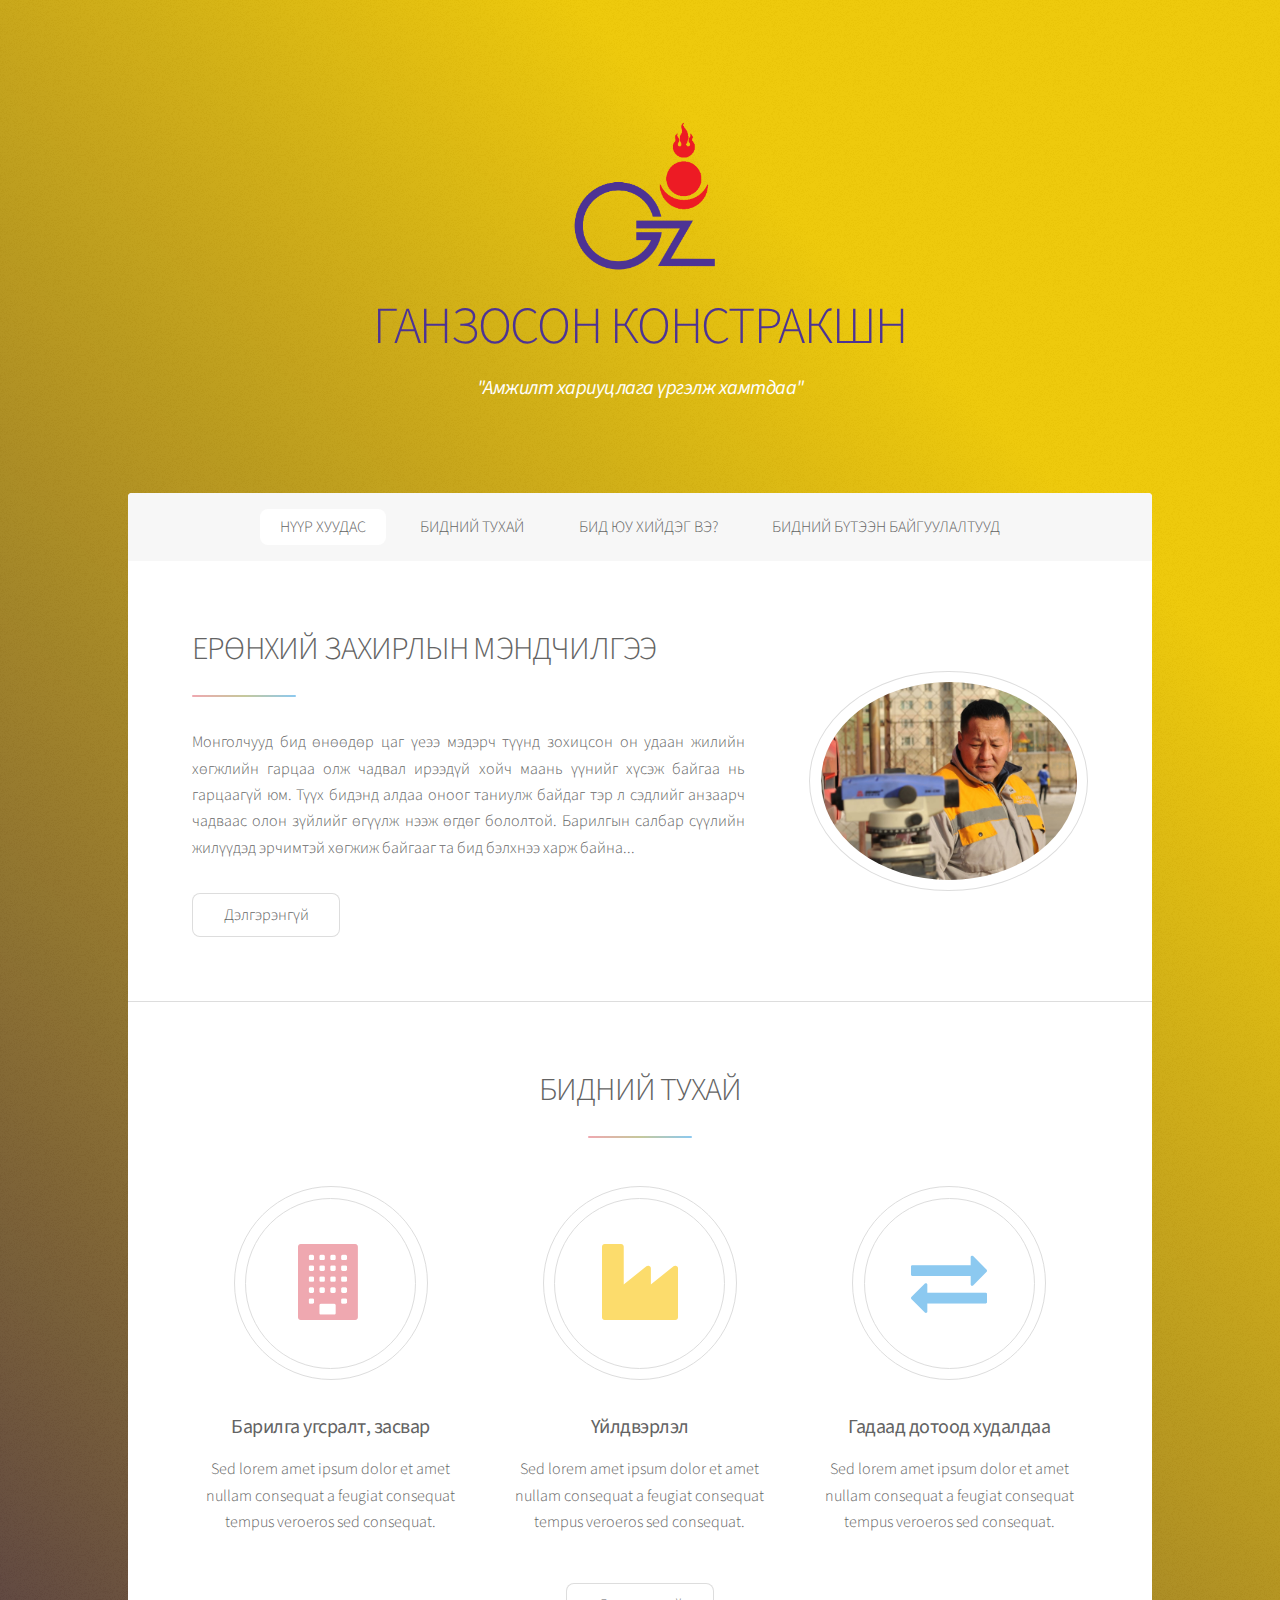
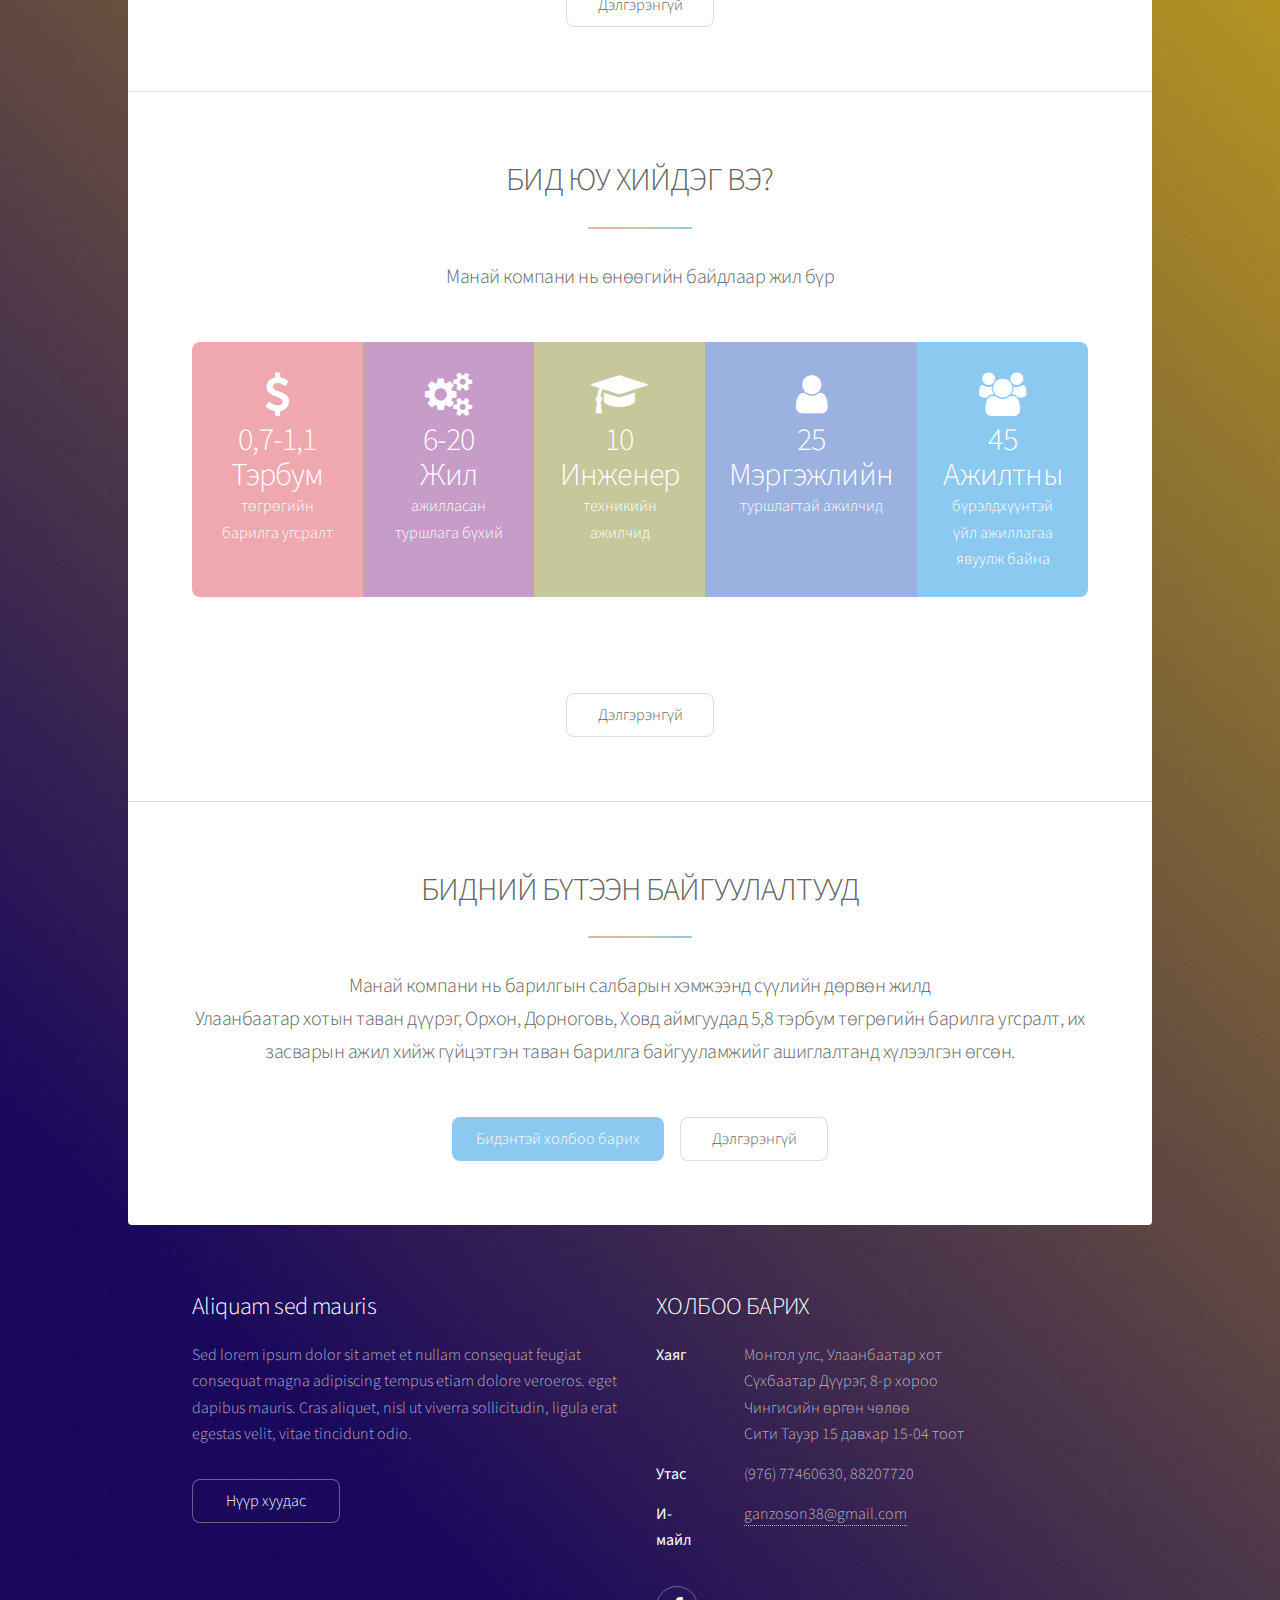
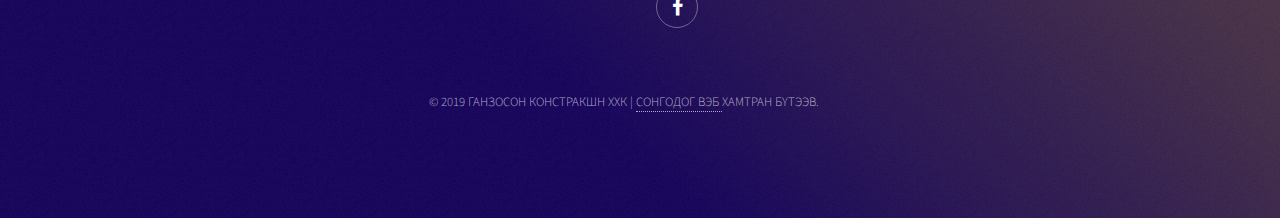
==== index.html @ a0fcca1e "Footer fb link" ====
<!DOCTYPE HTML>
<!--
	Stellar by HTML5 UP
	html5up.net | @ajlkn
	Free for personal and commercial use under the CCA 3.0 license (html5up.net/license)
-->
<html>
	<head>
		<title>ГАНЗОСОН КОНСТРАКШН ХХК</title>
		<meta charset="utf-8" />
		<meta name="viewport" content="width=device-width, initial-scale=1, user-scalable=no" />
		<link rel="stylesheet" href="assets/css/main.css" />
		<noscript><link rel="stylesheet" href="assets/css/noscript.css" /></noscript>
	</head>
	<body class="is-preload">

		<!-- Wrapper -->
			<div id="wrapper">

				<!-- Header -->
					<header id="header" class="alt">
						<span class="logo"><img src="images/GANZOLOGO_b.png" alt="" /></span>
						<h1 class="mainheader">ГАНЗОСОН КОНСТРАКШН</h1>
						<p><strong><em>"Амжилт хариуцлага үргэлж хамтдаа"</em></strong></p>
					</header>

				<!-- Nav -->
					<nav id="nav">
						<ul>
							<li><a href="#intro" class="active">НҮҮР ХУУДАС</a></li>
							<li><a href="#first">БИДНИЙ ТУХАЙ</a></li>
							<li><a href="#second">БИД ЮУ ХИЙДЭГ ВЭ?</a></li>
							<li><a href="#cta">БИДНИЙ БҮТЭЭН БАЙГУУЛАЛТУУД</a></li>
						</ul>
					</nav>

				<!-- Main -->
					<div id="main">

						<!-- Introduction -->
							<section id="intro" class="main">
								<div class="spotlight">
									<div class="content">
										<header class="major">
											<h2>ЕРӨНХИЙ ЗАХИРЛЫН МЭНДЧИЛГЭЭ</h2>
										</header>
										<p style="text-align: justify;">Монголчууд бид өнөөдөр цаг үеээ мэдэрч түүнд зохицсон он удаан жилийн хөгжлийн гарцаа олж чадвал ирээдүй хойч маань үүнийг хүсэж байгаа нь гарцаагүй юм. Түүх бидэнд алдаа оноог таниулж байдаг  тэр л сэдлийг анзаарч чадваас олон зүйлийг өгүүлж нээж өгдөг бололтой. Барилгын салбар сүүлийн жилүүдэд эрчимтэй хөгжиж байгааг та бид бэлхнээ харж байна...</p>
										<ul class="actions">
											<li><a href="захирлын-мэндчилгээ.html" class="button">Дэлгэрэнгүй</a></li>
										</ul>
									</div>
									<span class="image"><img src="images/yz.jpg" alt="" /></span>
								</div>
							</section>

						<!-- First Section -->
							<section id="first" class="main special">
								<header class="major">
									<h2>БИДНИЙ ТУХАЙ</h2>
								</header>
								<ul class="features">
									<li>
										<span class="icon major style1 fa-building"></span>
										<h3><strong>Барилга угсралт, засвар</strong></h3>
										<p>Sed lorem amet ipsum dolor et amet nullam consequat a feugiat consequat tempus veroeros sed consequat.</p>
									</li>
									<li>
										<span class="icon major style3 fa-industry"></span>
										<h3><strong>Үйлдвэрлэл</strong></h3>
										<p>Sed lorem amet ipsum dolor et amet nullam consequat a feugiat consequat tempus veroeros sed consequat.</p>
									</li>
									<li>
										<span class="icon major style5 fa-exchange"></span>
										<h3><strong>Гадаад дотоод худалдаа</strong></h3>
										<p>Sed lorem amet ipsum dolor et amet nullam consequat a feugiat consequat tempus veroeros sed consequat.</p>
									</li>
								</ul>
								<footer class="major">
									<ul class="actions special">
										<li><a href="generic.html" class="button">Дэлгэрэнгүй</a></li>
									</ul>
								</footer>
							</section>

						<!-- Second Section -->
							<section id="second" class="main special">
								<header class="major">
									<h2>БИД ЮУ ХИЙДЭГ ВЭ?</h2>
									<p>Манай компани нь өнөөгийн байдлаар жил бүр<br /></p>
								</header>
								<ul class="statistics">
								  <li class="style1"> <span class="icon fa-dollar"></span> <strong>0,7-1,1</strong><strong>Тэрбум</strong> төгрөгийн барилга угсралт</li>
								  <li class="style2"> <span class="icon fa-cogs"></span> <strong>6-20</strong><strong>Жил</strong> ажилласан туршлага бүхий</li>
								  <li class="style3"> <span class="icon fa-graduation-cap"></span> <strong>10</strong><strong>Инженер</strong> техникийн ажилчид</li>
								  <li class="style4"> <span class="icon fa-user"></span> <strong>25</strong><strong>Мэргэжлийн</strong> туршлагтай ажилчид</li>
								  <li class="style5"> <span class="icon fa-users"></span> <strong>45</strong><strong>Ажилтны</strong>бүрэлдхүүнтэй үйл ажиллагаа явуулж байна</li>
								</ul>
								<p class="content"></p>
								<footer class="major">
									<ul class="actions special">
										<li><a href="бид-юу-хийдэг-вэ.html" class="button">Дэлгэрэнгүй</a></li>
									</ul>
								</footer>
							</section>

						<!-- Get Started -->
							<section id="cta" class="main special">
								<header class="major">
									<h2>БИДНИЙ БҮТЭЭН БАЙГУУЛАЛТУУД</h2>
									<p>Манай компани нь барилгын  салбарын хэмжээнд сүүлийн дөрвөн жилд<br> Улаанбаатар хотын таван дүүрэг, Орхон, Дорноговь, Ховд аймгуудад 5,8 тэрбум төгрөгийн барилга угсралт, их засварын ажил хийж гүйцэтгэн таван барилга байгууламжийг ашиглалтанд хүлээлгэн өгсөн.</p>
								</header>
								<footer class="major">
									<ul class="actions special">
										<li><a href="#footer" class="button primary">Бидэнтэй холбоо барих</a></li>
										<li><a href="generic.html" class="button">Дэлгэрэнгүй</a></li>
									</ul>
								</footer>
							</section>

					</div>

				<!-- Footer -->
					<footer id="footer">
						<section>
							<h2>Aliquam sed mauris</h2>
							<p>Sed lorem ipsum dolor sit amet et nullam consequat feugiat consequat magna adipiscing tempus etiam dolore veroeros. eget dapibus mauris. Cras aliquet, nisl ut viverra sollicitudin, ligula erat egestas velit, vitae tincidunt odio.</p>
							<ul class="actions">
								<li><a href="index.html" class="button">Нүүр хуудас</a></li>
							</ul>
						</section>
						<section>
							<h2>ХОЛБОО БАРИХ</h2>
							<dl class="alt">
								<dt>Хаяг</dt>
								<dd>Монгол улс, Улаанбаатар хот<br>Сүхбаатар  Дүүрэг, 8-р хороо<br>Чингисийн өргөн чөлөө<br>Сити Тауэр 15 давхар 15-04 тоот</dd>
								<dt>Утас</dt>
								<dd>(976) 77460630, 88207720 </dd>
								<dt>И-майл</dt>
								<dd><a href="#">ganzoson38@gmail.com</a></dd>
							</dl>
							<ul class="icons">
								<li><a href="https://www.facebook.com/%D0%93%D0%B0%D0%BD%D0%B7%D0%BE%D1%81%D0%BE%D0%BD-%D0%9A%D0%BE%D0%BD%D1%81%D1%82%D1%80%D0%B0%D0%BA%D1%88%D0%BD-%D0%A5%D0%A5%D0%9A-534898280377291/" class="icon fa-facebook alt"><span class="label">Facebook</span></a></li>
							</ul>
						</section>
						<p class="copyright">&copy; 2019 ГАНЗОСОН КОНСТРАКШН ХХК | <a href="http://www.songdog.com">СОНГОДОГ ВЭБ </a> ХАМТРАН БҮТЭЭВ.</p>
					</footer>

			</div>

		<!-- Scripts -->
			<script src="assets/js/jquery.min.js"></script>
			<script src="assets/js/jquery.scrollex.min.js"></script>
			<script src="assets/js/jquery.scrolly.min.js"></script>
			<script src="assets/js/browser.min.js"></script>
			<script src="assets/js/breakpoints.min.js"></script>
			<script src="assets/js/util.js"></script>
			<script src="assets/js/main.js"></script>

	</body>
</html>
---- assets/css/main.css ----
@import url(font-awesome.min.css);
@import "https://fonts.googleapis.com/css?family=Source+Sans+Pro:300,400";

/*
	Stellar by HTML5 UP
	html5up.net | @ajlkn
	Free for personal and commercial use under the CCA 3.0 license (html5up.net/license)
*/

html, body, div, span, applet, object,
iframe, h1, h2, h3, h4, h5, h6, p, blockquote,
pre, a, abbr, acronym, address, big, cite,
code, del, dfn, em, img, ins, kbd, q, s, samp,
small, strike, strong, sub, sup, tt, var, b,
u, i, center, dl, dt, dd, ol, ul, li, fieldset,
form, label, legend, table, caption, tbody,
tfoot, thead, tr, th, td, article, aside,
canvas, details, embed, figure, figcaption,
footer, header, hgroup, menu, nav, output, ruby,
section, summary, time, mark, audio, video {
	margin: 0;
	padding: 0;
	border: 0;
	font-size: 100%;
	font: inherit;
	vertical-align: baseline;}

article, aside, details, figcaption, figure,
footer, header, hgroup, menu, nav, section {
	display: block;}

body {
	line-height: 1;
}

ol, ul {
	list-style: none;
}

blockquote, q {
	quotes: none;
}

	blockquote:before, blockquote:after, q:before, q:after {
		content: '';
		content: none;
	}

table {
	border-collapse: collapse;
	border-spacing: 0;
}

body {
	-webkit-text-size-adjust: none;
}

mark {
	background-color: transparent;
	color: inherit;
}

input::-moz-focus-inner {
	border: 0;
	padding: 0;
}

input, select, textarea {
	-moz-appearance: none;
	-webkit-appearance: none;
	-ms-appearance: none;
	appearance: none;
}

/* Basic */

	@-ms-viewport {
		width: device-width;
	}

	body {
		-ms-overflow-style: scrollbar;
	}

	@media screen and (max-width: 480px) {

		html, body {
			min-width: 320px;
		}

	}

	html {
		box-sizing: border-box;
	}

	*, *:before, *:after {
		box-sizing: inherit;
	}

	body {
		background-color: #935d8c;
		background-image: url("images/overlay.png"), -moz-linear-gradient(45deg, #150259 15%, #F2CB05 85%);
		background-image: url("images/overlay.png"), -webkit-linear-gradient(45deg, #150259 15%, #F2CB05 85%);
		background-image: url("images/overlay.png"), -ms-linear-gradient(45deg, #150259 15%, #F2CB05 85%);
		background-image: url("images/overlay.png"), linear-gradient(45deg, #150259 15%, #F2CB05 85%);
	}

		body.is-preload *, body.is-preload *:before, body.is-preload *:after {
			-moz-animation: none !important;
			-webkit-animation: none !important;
			-ms-animation: none !important;
			animation: none !important;
			-moz-transition: none !important;
			-webkit-transition: none !important;
			-ms-transition: none !important;
			transition: none !important;
		}

/* Type */

	body {
		background-color: #935d8c;
		color: rgba(255, 255, 255, 0.65);
	}

	body, input, select, textarea {
		font-family: "Source Sans Pro", Helvetica, sans-serif;
		font-size: 17pt;
		font-weight: 300;
		line-height: 1.65;
	}

		@media screen and (max-width: 1680px) {

			body, input, select, textarea {
				font-size: 14pt;
			}

		}

		@media screen and (max-width: 1280px) {

			body, input, select, textarea {
				font-size: 12pt;
			}

		}

		@media screen and (max-width: 360px) {

			body, input, select, textarea {
				font-size: 11pt;
			}

		}

	a {
		-moz-transition: color 0.2s ease, border-bottom 0.2s ease;
		-webkit-transition: color 0.2s ease, border-bottom 0.2s ease;
		-ms-transition: color 0.2s ease, border-bottom 0.2s ease;
		transition: color 0.2s ease, border-bottom 0.2s ease;
		text-decoration: none;
		border-bottom: dotted 1px;
		color: inherit;
	}

		a:hover {
			border-bottom-color: transparent;
		}

	strong, b {
		font-weight: 400;
	}

	em, i {
		font-style: italic;
	}

	p {
		margin: 0 0 2em 0;
	}

		p.content {
			-moz-columns: 20em 2;
			-webkit-columns: 20em 2;
			-ms-columns: 20em 2;
			columns: 20em 2;
			-moz-column-gap: 2em;
			-webkit-column-gap: 2em;
			-ms-column-gap: 2em;
			column-gap: 2em;
			text-align: justify;
		}

	h1, h2, h3, h4, h5, h6 {
		font-weight: 300;
		line-height: 1.5;
		margin: 0 0 0.7em 0;
		letter-spacing: -0.025em;
	}

		h1 a, h2 a, h3 a, h4 a, h5 a, h6 a {
			color: inherit;
			text-decoration: none;
		}

	h1 {
		font-size: 2.5em;
		line-height: 1.2;
	}

	h2 {
		font-size: 1.5em;
	}

	h3 {
		font-size: 1.25em;
	}

	h4 {
		font-size: 1.1em;
	}

	h5 {
		font-size: 0.9em;
	}

	h6 {
		font-size: 0.7em;
	}

	@media screen and (max-width: 736px) {

		h1 {
			font-size: 2em;
		}

	}

	sub {
		font-size: 0.8em;
		position: relative;
		top: 0.5em;
	}

	sup {
		font-size: 0.8em;
		position: relative;
		top: -0.5em;
	}

	blockquote {
		border-left: solid 4px;
		font-style: italic;
		margin: 0 0 2em 0;
		padding: 0.5em 0 0.5em 2em;
	}

	code {
		border-radius: 8px;
		border: solid 1px;
		font-family: "Courier New", monospace;
		font-size: 0.9em;
		margin: 0 0.25em;
		padding: 0.25em 0.65em;
	}

	pre {
		-webkit-overflow-scrolling: touch;
		font-family: "Courier New", monospace;
		font-size: 0.9em;
		margin: 0 0 2em 0;
	}

		pre code {
			display: block;
			line-height: 1.75;
			padding: 1em 1.5em;
			overflow-x: auto;
		}

	hr {
		border: 0;
		border-bottom: solid 1px;
		margin: 2em 0;
	}

		hr.major {
			margin: 3em 0;
		}

	.align-left {
		text-align: left;
	}

	.align-center {
		text-align: center;
	}

	.align-right {
		text-align: right;
	}

	input, select, textarea {
		color: #ffffff;
	}

	a:hover {
		color: #ffffff;
	}

	strong, b {
		color: #ffffff;
	}

	h1, h2, h3, h4, h5, h6 {
		color: #ffffff;
	}

	blockquote {
		border-left-color: rgba(255, 255, 255, 0.35);
	}

	code {
		background: rgba(255, 255, 255, 0.075);
		border-color: rgba(255, 255, 255, 0.35);
	}

	hr {
		border-bottom-color: rgba(255, 255, 255, 0.35);
	}

/* Row */

	.row {
		display: flex;
		flex-wrap: wrap;
		box-sizing: border-box;
		align-items: stretch;
	}

		.row > * {
			box-sizing: border-box;
		}

		.row.gtr-uniform > * > :last-child {
			margin-bottom: 0;
		}

		.row.aln-left {
			justify-content: flex-start;
		}

		.row.aln-center {
			justify-content: center;
		}

		.row.aln-right {
			justify-content: flex-end;
		}

		.row.aln-top {
			align-items: flex-start;
		}

		.row.aln-middle {
			align-items: center;
		}

		.row.aln-bottom {
			align-items: flex-end;
		}

		.row > .imp {
			order: -1;
		}

		.row > .col-1 {
			width: 8.3333333333%;
		}

		.row > .off-1 {
			margin-left: 8.3333333333%;
		}

		.row > .col-2 {
			width: 16.6666666667%;
		}

		.row > .off-2 {
			margin-left: 16.6666666667%;
		}

		.row > .col-3 {
			width: 25%;
		}

		.row > .off-3 {
			margin-left: 25%;
		}

		.row > .col-4 {
			width: 33.3333333333%;
		}

		.row > .off-4 {
			margin-left: 33.3333333333%;
		}

		.row > .col-5 {
			width: 41.6666666667%;
		}

		.row > .off-5 {
			margin-left: 41.6666666667%;
		}

		.row > .col-6 {
			width: 50%;
		}

		.row > .off-6 {
			margin-left: 50%;
		}

		.row > .col-7 {
			width: 58.3333333333%;
		}

		.row > .off-7 {
			margin-left: 58.3333333333%;
		}

		.row > .col-8 {
			width: 66.6666666667%;
		}

		.row > .off-8 {
			margin-left: 66.6666666667%;
		}

		.row > .col-9 {
			width: 75%;
		}

		.row > .off-9 {
			margin-left: 75%;
		}

		.row > .col-10 {
			width: 83.3333333333%;
		}

		.row > .off-10 {
			margin-left: 83.3333333333%;
		}

		.row > .col-11 {
			width: 91.6666666667%;
		}

		.row > .off-11 {
			margin-left: 91.6666666667%;
		}

		.row > .col-12 {
			width: 100%;
		}

		.row > .off-12 {
			margin-left: 100%;
		}

		.row.gtr-0 {
			margin-top: 0;
			margin-left: 0em;
		}

			.row.gtr-0 > * {
				padding: 0 0 0 0em;
			}

			.row.gtr-0.gtr-uniform {
				margin-top: 0em;
			}

				.row.gtr-0.gtr-uniform > * {
					padding-top: 0em;
				}

		.row.gtr-25 {
			margin-top: 0;
			margin-left: -0.375em;
		}

			.row.gtr-25 > * {
				padding: 0 0 0 0.375em;
			}

			.row.gtr-25.gtr-uniform {
				margin-top: -0.375em;
			}

				.row.gtr-25.gtr-uniform > * {
					padding-top: 0.375em;
				}

		.row.gtr-50 {
			margin-top: 0;
			margin-left: -0.75em;
		}

			.row.gtr-50 > * {
				padding: 0 0 0 0.75em;
			}

			.row.gtr-50.gtr-uniform {
				margin-top: -0.75em;
			}

				.row.gtr-50.gtr-uniform > * {
					padding-top: 0.75em;
				}

		.row {
			margin-top: 0;
			margin-left: -1.5em;
		}

			.row > * {
				padding: 0 0 0 1.5em;
			}

			.row.gtr-uniform {
				margin-top: -1.5em;
			}

				.row.gtr-uniform > * {
					padding-top: 1.5em;
				}

		.row.gtr-150 {
			margin-top: 0;
			margin-left: -2.25em;
		}

			.row.gtr-150 > * {
				padding: 0 0 0 2.25em;
			}

			.row.gtr-150.gtr-uniform {
				margin-top: -2.25em;
			}

				.row.gtr-150.gtr-uniform > * {
					padding-top: 2.25em;
				}

		.row.gtr-200 {
			margin-top: 0;
			margin-left: -3em;
		}

			.row.gtr-200 > * {
				padding: 0 0 0 3em;
			}

			.row.gtr-200.gtr-uniform {
				margin-top: -3em;
			}

				.row.gtr-200.gtr-uniform > * {
					padding-top: 3em;
				}

		@media screen and (max-width: 1680px) {

			.row {
				display: flex;
				flex-wrap: wrap;
				box-sizing: border-box;
				align-items: stretch;
			}

				.row > * {
					box-sizing: border-box;
				}

				.row.gtr-uniform > * > :last-child {
					margin-bottom: 0;
				}

				.row.aln-left {
					justify-content: flex-start;
				}

				.row.aln-center {
					justify-content: center;
				}

				.row.aln-right {
					justify-content: flex-end;
				}

				.row.aln-top {
					align-items: flex-start;
				}

				.row.aln-middle {
					align-items: center;
				}

				.row.aln-bottom {
					align-items: flex-end;
				}

				.row > .imp-xlarge {
					order: -1;
				}

				.row > .col-1-xlarge {
					width: 8.3333333333%;
				}

				.row > .off-1-xlarge {
					margin-left: 8.3333333333%;
				}

				.row > .col-2-xlarge {
					width: 16.6666666667%;
				}

				.row > .off-2-xlarge {
					margin-left: 16.6666666667%;
				}

				.row > .col-3-xlarge {
					width: 25%;
				}

				.row > .off-3-xlarge {
					margin-left: 25%;
				}

				.row > .col-4-xlarge {
					width: 33.3333333333%;
				}

				.row > .off-4-xlarge {
					margin-left: 33.3333333333%;
				}

				.row > .col-5-xlarge {
					width: 41.6666666667%;
				}

				.row > .off-5-xlarge {
					margin-left: 41.6666666667%;
				}

				.row > .col-6-xlarge {
					width: 50%;
				}

				.row > .off-6-xlarge {
					margin-left: 50%;
				}

				.row > .col-7-xlarge {
					width: 58.3333333333%;
				}

				.row > .off-7-xlarge {
					margin-left: 58.3333333333%;
				}

				.row > .col-8-xlarge {
					width: 66.6666666667%;
				}

				.row > .off-8-xlarge {
					margin-left: 66.6666666667%;
				}

				.row > .col-9-xlarge {
					width: 75%;
				}

				.row > .off-9-xlarge {
					margin-left: 75%;
				}

				.row > .col-10-xlarge {
					width: 83.3333333333%;
				}

				.row > .off-10-xlarge {
					margin-left: 83.3333333333%;
				}

				.row > .col-11-xlarge {
					width: 91.6666666667%;
				}

				.row > .off-11-xlarge {
					margin-left: 91.6666666667%;
				}

				.row > .col-12-xlarge {
					width: 100%;
				}

				.row > .off-12-xlarge {
					margin-left: 100%;
				}

				.row.gtr-0 {
					margin-top: 0;
					margin-left: 0em;
				}

					.row.gtr-0 > * {
						padding: 0 0 0 0em;
					}

					.row.gtr-0.gtr-uniform {
						margin-top: 0em;
					}

						.row.gtr-0.gtr-uniform > * {
							padding-top: 0em;
						}

				.row.gtr-25 {
					margin-top: 0;
					margin-left: -0.375em;
				}

					.row.gtr-25 > * {
						padding: 0 0 0 0.375em;
					}

					.row.gtr-25.gtr-uniform {
						margin-top: -0.375em;
					}

						.row.gtr-25.gtr-uniform > * {
							padding-top: 0.375em;
						}

				.row.gtr-50 {
					margin-top: 0;
					margin-left: -0.75em;
				}

					.row.gtr-50 > * {
						padding: 0 0 0 0.75em;
					}

					.row.gtr-50.gtr-uniform {
						margin-top: -0.75em;
					}

						.row.gtr-50.gtr-uniform > * {
							padding-top: 0.75em;
						}

				.row {
					margin-top: 0;
					margin-left: -1.5em;
				}

					.row > * {
						padding: 0 0 0 1.5em;
					}

					.row.gtr-uniform {
						margin-top: -1.5em;
					}

						.row.gtr-uniform > * {
							padding-top: 1.5em;
						}

				.row.gtr-150 {
					margin-top: 0;
					margin-left: -2.25em;
				}

					.row.gtr-150 > * {
						padding: 0 0 0 2.25em;
					}

					.row.gtr-150.gtr-uniform {
						margin-top: -2.25em;
					}

						.row.gtr-150.gtr-uniform > * {
							padding-top: 2.25em;
						}

				.row.gtr-200 {
					margin-top: 0;
					margin-left: -3em;
				}

					.row.gtr-200 > * {
						padding: 0 0 0 3em;
					}

					.row.gtr-200.gtr-uniform {
						margin-top: -3em;
					}

						.row.gtr-200.gtr-uniform > * {
							padding-top: 3em;
						}

		}

		@media screen and (max-width: 1280px) {

			.row {
				display: flex;
				flex-wrap: wrap;
				box-sizing: border-box;
				align-items: stretch;
			}

				.row > * {
					box-sizing: border-box;
				}

				.row.gtr-uniform > * > :last-child {
					margin-bottom: 0;
				}

				.row.aln-left {
					justify-content: flex-start;
				}

				.row.aln-center {
					justify-content: center;
				}

				.row.aln-right {
					justify-content: flex-end;
				}

				.row.aln-top {
					align-items: flex-start;
				}

				.row.aln-middle {
					align-items: center;
				}

				.row.aln-bottom {
					align-items: flex-end;
				}

				.row > .imp-large {
					order: -1;
				}

				.row > .col-1-large {
					width: 8.3333333333%;
				}

				.row > .off-1-large {
					margin-left: 8.3333333333%;
				}

				.row > .col-2-large {
					width: 16.6666666667%;
				}

				.row > .off-2-large {
					margin-left: 16.6666666667%;
				}

				.row > .col-3-large {
					width: 25%;
				}

				.row > .off-3-large {
					margin-left: 25%;
				}

				.row > .col-4-large {
					width: 33.3333333333%;
				}

				.row > .off-4-large {
					margin-left: 33.3333333333%;
				}

				.row > .col-5-large {
					width: 41.6666666667%;
				}

				.row > .off-5-large {
					margin-left: 41.6666666667%;
				}

				.row > .col-6-large {
					width: 50%;
				}

				.row > .off-6-large {
					margin-left: 50%;
				}

				.row > .col-7-large {
					width: 58.3333333333%;
				}

				.row > .off-7-large {
					margin-left: 58.3333333333%;
				}

				.row > .col-8-large {
					width: 66.6666666667%;
				}

				.row > .off-8-large {
					margin-left: 66.6666666667%;
				}

				.row > .col-9-large {
					width: 75%;
				}

				.row > .off-9-large {
					margin-left: 75%;
				}

				.row > .col-10-large {
					width: 83.3333333333%;
				}

				.row > .off-10-large {
					margin-left: 83.3333333333%;
				}

				.row > .col-11-large {
					width: 91.6666666667%;
				}

				.row > .off-11-large {
					margin-left: 91.6666666667%;
				}

				.row > .col-12-large {
					width: 100%;
				}

				.row > .off-12-large {
					margin-left: 100%;
				}

				.row.gtr-0 {
					margin-top: 0;
					margin-left: 0em;
				}

					.row.gtr-0 > * {
						padding: 0 0 0 0em;
					}

					.row.gtr-0.gtr-uniform {
						margin-top: 0em;
					}

						.row.gtr-0.gtr-uniform > * {
							padding-top: 0em;
						}

				.row.gtr-25 {
					margin-top: 0;
					margin-left: -0.375em;
				}

					.row.gtr-25 > * {
						padding: 0 0 0 0.375em;
					}

					.row.gtr-25.gtr-uniform {
						margin-top: -0.375em;
					}

						.row.gtr-25.gtr-uniform > * {
							padding-top: 0.375em;
						}

				.row.gtr-50 {
					margin-top: 0;
					margin-left: -0.75em;
				}

					.row.gtr-50 > * {
						padding: 0 0 0 0.75em;
					}

					.row.gtr-50.gtr-uniform {
						margin-top: -0.75em;
					}

						.row.gtr-50.gtr-uniform > * {
							padding-top: 0.75em;
						}

				.row {
					margin-top: 0;
					margin-left: -1.5em;
				}

					.row > * {
						padding: 0 0 0 1.5em;
					}

					.row.gtr-uniform {
						margin-top: -1.5em;
					}

						.row.gtr-uniform > * {
							padding-top: 1.5em;
						}

				.row.gtr-150 {
					margin-top: 0;
					margin-left: -2.25em;
				}

					.row.gtr-150 > * {
						padding: 0 0 0 2.25em;
					}

					.row.gtr-150.gtr-uniform {
						margin-top: -2.25em;
					}

						.row.gtr-150.gtr-uniform > * {
							padding-top: 2.25em;
						}

				.row.gtr-200 {
					margin-top: 0;
					margin-left: -3em;
				}

					.row.gtr-200 > * {
						padding: 0 0 0 3em;
					}

					.row.gtr-200.gtr-uniform {
						margin-top: -3em;
					}

						.row.gtr-200.gtr-uniform > * {
							padding-top: 3em;
						}

		}

		@media screen and (max-width: 980px) {

			.row {
				display: flex;
				flex-wrap: wrap;
				box-sizing: border-box;
				align-items: stretch;
			}

				.row > * {
					box-sizing: border-box;
				}

				.row.gtr-uniform > * > :last-child {
					margin-bottom: 0;
				}

				.row.aln-left {
					justify-content: flex-start;
				}

				.row.aln-center {
					justify-content: center;
				}

				.row.aln-right {
					justify-content: flex-end;
				}

				.row.aln-top {
					align-items: flex-start;
				}

				.row.aln-middle {
					align-items: center;
				}

				.row.aln-bottom {
					align-items: flex-end;
				}

				.row > .imp-medium {
					order: -1;
				}

				.row > .col-1-medium {
					width: 8.3333333333%;
				}

				.row > .off-1-medium {
					margin-left: 8.3333333333%;
				}

				.row > .col-2-medium {
					width: 16.6666666667%;
				}

				.row > .off-2-medium {
					margin-left: 16.6666666667%;
				}

				.row > .col-3-medium {
					width: 25%;
				}

				.row > .off-3-medium {
					margin-left: 25%;
				}

				.row > .col-4-medium {
					width: 33.3333333333%;
				}

				.row > .off-4-medium {
					margin-left: 33.3333333333%;
				}

				.row > .col-5-medium {
					width: 41.6666666667%;
				}

				.row > .off-5-medium {
					margin-left: 41.6666666667%;
				}

				.row > .col-6-medium {
					width: 50%;
				}

				.row > .off-6-medium {
					margin-left: 50%;
				}

				.row > .col-7-medium {
					width: 58.3333333333%;
				}

				.row > .off-7-medium {
					margin-left: 58.3333333333%;
				}

				.row > .col-8-medium {
					width: 66.6666666667%;
				}

				.row > .off-8-medium {
					margin-left: 66.6666666667%;
				}

				.row > .col-9-medium {
					width: 75%;
				}

				.row > .off-9-medium {
					margin-left: 75%;
				}

				.row > .col-10-medium {
					width: 83.3333333333%;
				}

				.row > .off-10-medium {
					margin-left: 83.3333333333%;
				}

				.row > .col-11-medium {
					width: 91.6666666667%;
				}

				.row > .off-11-medium {
					margin-left: 91.6666666667%;
				}

				.row > .col-12-medium {
					width: 100%;
				}

				.row > .off-12-medium {
					margin-left: 100%;
				}

				.row.gtr-0 {
					margin-top: 0;
					margin-left: 0em;
				}

					.row.gtr-0 > * {
						padding: 0 0 0 0em;
					}

					.row.gtr-0.gtr-uniform {
						margin-top: 0em;
					}

						.row.gtr-0.gtr-uniform > * {
							padding-top: 0em;
						}

				.row.gtr-25 {
					margin-top: 0;
					margin-left: -0.375em;
				}

					.row.gtr-25 > * {
						padding: 0 0 0 0.375em;
					}

					.row.gtr-25.gtr-uniform {
						margin-top: -0.375em;
					}

						.row.gtr-25.gtr-uniform > * {
							padding-top: 0.375em;
						}

				.row.gtr-50 {
					margin-top: 0;
					margin-left: -0.75em;
				}

					.row.gtr-50 > * {
						padding: 0 0 0 0.75em;
					}

					.row.gtr-50.gtr-uniform {
						margin-top: -0.75em;
					}

						.row.gtr-50.gtr-uniform > * {
							padding-top: 0.75em;
						}

				.row {
					margin-top: 0;
					margin-left: -1.5em;
				}

					.row > * {
						padding: 0 0 0 1.5em;
					}

					.row.gtr-uniform {
						margin-top: -1.5em;
					}

						.row.gtr-uniform > * {
							padding-top: 1.5em;
						}

				.row.gtr-150 {
					margin-top: 0;
					margin-left: -2.25em;
				}

					.row.gtr-150 > * {
						padding: 0 0 0 2.25em;
					}

					.row.gtr-150.gtr-uniform {
						margin-top: -2.25em;
					}

						.row.gtr-150.gtr-uniform > * {
							padding-top: 2.25em;
						}

				.row.gtr-200 {
					margin-top: 0;
					margin-left: -3em;
				}

					.row.gtr-200 > * {
						padding: 0 0 0 3em;
					}

					.row.gtr-200.gtr-uniform {
						margin-top: -3em;
					}

						.row.gtr-200.gtr-uniform > * {
							padding-top: 3em;
						}

		}

		@media screen and (max-width: 736px) {

			.row {
				display: flex;
				flex-wrap: wrap;
				box-sizing: border-box;
				align-items: stretch;
			}

				.row > * {
					box-sizing: border-box;
				}

				.row.gtr-uniform > * > :last-child {
					margin-bottom: 0;
				}

				.row.aln-left {
					justify-content: flex-start;
				}

				.row.aln-center {
					justify-content: center;
				}

				.row.aln-right {
					justify-content: flex-end;
				}

				.row.aln-top {
					align-items: flex-start;
				}

				.row.aln-middle {
					align-items: center;
				}

				.row.aln-bottom {
					align-items: flex-end;
				}

				.row > .imp-small {
					order: -1;
				}

				.row > .col-1-small {
					width: 8.3333333333%;
				}

				.row > .off-1-small {
					margin-left: 8.3333333333%;
				}

				.row > .col-2-small {
					width: 16.6666666667%;
				}

				.row > .off-2-small {
					margin-left: 16.6666666667%;
				}

				.row > .col-3-small {
					width: 25%;
				}

				.row > .off-3-small {
					margin-left: 25%;
				}

				.row > .col-4-small {
					width: 33.3333333333%;
				}

				.row > .off-4-small {
					margin-left: 33.3333333333%;
				}

				.row > .col-5-small {
					width: 41.6666666667%;
				}

				.row > .off-5-small {
					margin-left: 41.6666666667%;
				}

				.row > .col-6-small {
					width: 50%;
				}

				.row > .off-6-small {
					margin-left: 50%;
				}

				.row > .col-7-small {
					width: 58.3333333333%;
				}

				.row > .off-7-small {
					margin-left: 58.3333333333%;
				}

				.row > .col-8-small {
					width: 66.6666666667%;
				}

				.row > .off-8-small {
					margin-left: 66.6666666667%;
				}

				.row > .col-9-small {
					width: 75%;
				}

				.row > .off-9-small {
					margin-left: 75%;
				}

				.row > .col-10-small {
					width: 83.3333333333%;
				}

				.row > .off-10-small {
					margin-left: 83.3333333333%;
				}

				.row > .col-11-small {
					width: 91.6666666667%;
				}

				.row > .off-11-small {
					margin-left: 91.6666666667%;
				}

				.row > .col-12-small {
					width: 100%;
				}

				.row > .off-12-small {
					margin-left: 100%;
				}

				.row.gtr-0 {
					margin-top: 0;
					margin-left: 0em;
				}

					.row.gtr-0 > * {
						padding: 0 0 0 0em;
					}

					.row.gtr-0.gtr-uniform {
						margin-top: 0em;
					}

						.row.gtr-0.gtr-uniform > * {
							padding-top: 0em;
						}

				.row.gtr-25 {
					margin-top: 0;
					margin-left: -0.25em;
				}

					.row.gtr-25 > * {
						padding: 0 0 0 0.25em;
					}

					.row.gtr-25.gtr-uniform {
						margin-top: -0.25em;
					}

						.row.gtr-25.gtr-uniform > * {
							padding-top: 0.25em;
						}

				.row.gtr-50 {
					margin-top: 0;
					margin-left: -0.5em;
				}

					.row.gtr-50 > * {
						padding: 0 0 0 0.5em;
					}

					.row.gtr-50.gtr-uniform {
						margin-top: -0.5em;
					}

						.row.gtr-50.gtr-uniform > * {
							padding-top: 0.5em;
						}

				.row {
					margin-top: 0;
					margin-left: -1em;
				}

					.row > * {
						padding: 0 0 0 1em;
					}

					.row.gtr-uniform {
						margin-top: -1em;
					}

						.row.gtr-uniform > * {
							padding-top: 1em;
						}

				.row.gtr-150 {
					margin-top: 0;
					margin-left: -1.5em;
				}

					.row.gtr-150 > * {
						padding: 0 0 0 1.5em;
					}

					.row.gtr-150.gtr-uniform {
						margin-top: -1.5em;
					}

						.row.gtr-150.gtr-uniform > * {
							padding-top: 1.5em;
						}

				.row.gtr-200 {
					margin-top: 0;
					margin-left: -2em;
				}

					.row.gtr-200 > * {
						padding: 0 0 0 2em;
					}

					.row.gtr-200.gtr-uniform {
						margin-top: -2em;
					}

						.row.gtr-200.gtr-uniform > * {
							padding-top: 2em;
						}

		}

		@media screen and (max-width: 480px) {

			.row {
				display: flex;
				flex-wrap: wrap;
				box-sizing: border-box;
				align-items: stretch;
			}

				.row > * {
					box-sizing: border-box;
				}

				.row.gtr-uniform > * > :last-child {
					margin-bottom: 0;
				}

				.row.aln-left {
					justify-content: flex-start;
				}

				.row.aln-center {
					justify-content: center;
				}

				.row.aln-right {
					justify-content: flex-end;
				}

				.row.aln-top {
					align-items: flex-start;
				}

				.row.aln-middle {
					align-items: center;
				}

				.row.aln-bottom {
					align-items: flex-end;
				}

				.row > .imp-xsmall {
					order: -1;
				}

				.row > .col-1-xsmall {
					width: 8.3333333333%;
				}

				.row > .off-1-xsmall {
					margin-left: 8.3333333333%;
				}

				.row > .col-2-xsmall {
					width: 16.6666666667%;
				}

				.row > .off-2-xsmall {
					margin-left: 16.6666666667%;
				}

				.row > .col-3-xsmall {
					width: 25%;
				}

				.row > .off-3-xsmall {
					margin-left: 25%;
				}

				.row > .col-4-xsmall {
					width: 33.3333333333%;
				}

				.row > .off-4-xsmall {
					margin-left: 33.3333333333%;
				}

				.row > .col-5-xsmall {
					width: 41.6666666667%;
				}

				.row > .off-5-xsmall {
					margin-left: 41.6666666667%;
				}

				.row > .col-6-xsmall {
					width: 50%;
				}

				.row > .off-6-xsmall {
					margin-left: 50%;
				}

				.row > .col-7-xsmall {
					width: 58.3333333333%;
				}

				.row > .off-7-xsmall {
					margin-left: 58.3333333333%;
				}

				.row > .col-8-xsmall {
					width: 66.6666666667%;
				}

				.row > .off-8-xsmall {
					margin-left: 66.6666666667%;
				}

				.row > .col-9-xsmall {
					width: 75%;
				}

				.row > .off-9-xsmall {
					margin-left: 75%;
				}

				.row > .col-10-xsmall {
					width: 83.3333333333%;
				}

				.row > .off-10-xsmall {
					margin-left: 83.3333333333%;
				}

				.row > .col-11-xsmall {
					width: 91.6666666667%;
				}

				.row > .off-11-xsmall {
					margin-left: 91.6666666667%;
				}

				.row > .col-12-xsmall {
					width: 100%;
				}

				.row > .off-12-xsmall {
					margin-left: 100%;
				}

				.row.gtr-0 {
					margin-top: 0;
					margin-left: 0em;
				}

					.row.gtr-0 > * {
						padding: 0 0 0 0em;
					}

					.row.gtr-0.gtr-uniform {
						margin-top: 0em;
					}

						.row.gtr-0.gtr-uniform > * {
							padding-top: 0em;
						}

				.row.gtr-25 {
					margin-top: 0;
					margin-left: -0.3125em;
				}

					.row.gtr-25 > * {
						padding: 0 0 0 0.3125em;
					}

					.row.gtr-25.gtr-uniform {
						margin-top: -0.3125em;
					}

						.row.gtr-25.gtr-uniform > * {
							padding-top: 0.3125em;
						}

				.row.gtr-50 {
					margin-top: 0;
					margin-left: -0.625em;
				}

					.row.gtr-50 > * {
						padding: 0 0 0 0.625em;
					}

					.row.gtr-50.gtr-uniform {
						margin-top: -0.625em;
					}

						.row.gtr-50.gtr-uniform > * {
							padding-top: 0.625em;
						}

				.row {
					margin-top: 0;
					margin-left: -1.25em;
				}

					.row > * {
						padding: 0 0 0 1.25em;
					}

					.row.gtr-uniform {
						margin-top: -1.25em;
					}

						.row.gtr-uniform > * {
							padding-top: 1.25em;
						}

				.row.gtr-150 {
					margin-top: 0;
					margin-left: -1.875em;
				}

					.row.gtr-150 > * {
						padding: 0 0 0 1.875em;
					}

					.row.gtr-150.gtr-uniform {
						margin-top: -1.875em;
					}

						.row.gtr-150.gtr-uniform > * {
							padding-top: 1.875em;
						}

				.row.gtr-200 {
					margin-top: 0;
					margin-left: -2.5em;
				}

					.row.gtr-200 > * {
						padding: 0 0 0 2.5em;
					}

					.row.gtr-200.gtr-uniform {
						margin-top: -2.5em;
					}

						.row.gtr-200.gtr-uniform > * {
							padding-top: 2.5em;
						}

		}

/* Box */

	.box {
		border-radius: 8px;
		border: solid;
		margin-bottom: 2em;
		padding: 1.5em;
	}

		.box > :last-child,
		.box > :last-child > :last-child,
		.box > :last-child > :last-child > :last-child {
			margin-bottom: 0;
		}

		.box.alt {
			border: 0;
			border-radius: 0;
			padding: 0;
		}

	.box {
		border-color: rgba(255, 255, 255, 0.35);
	}

/* Button */

	input[type="submit"],
	input[type="reset"],
	input[type="button"],
	button,
	.button {
		-moz-appearance: none;
		-webkit-appearance: none;
		-ms-appearance: none;
		appearance: none;
		-moz-transition: background-color 0.2s ease-in-out, color 0.2s ease-in-out;
		-webkit-transition: background-color 0.2s ease-in-out, color 0.2s ease-in-out;
		-ms-transition: background-color 0.2s ease-in-out, color 0.2s ease-in-out;
		transition: background-color 0.2s ease-in-out, color 0.2s ease-in-out;
		border-radius: 8px;
		border: 0;
		cursor: pointer;
		display: inline-block;
		font-weight: 300;
		height: 2.75em;
		line-height: 2.75em;
		min-width: 9.25em;
		padding: 0 1.5em;
		text-align: center;
		text-decoration: none;
		white-space: nowrap;
	}

		input[type="submit"].icon,
		input[type="reset"].icon,
		input[type="button"].icon,
		button.icon,
		.button.icon {
			padding-left: 1.35em;
		}

			input[type="submit"].icon:before,
			input[type="reset"].icon:before,
			input[type="button"].icon:before,
			button.icon:before,
			.button.icon:before {
				margin-right: 0.5em;
			}

		input[type="submit"].fit,
		input[type="reset"].fit,
		input[type="button"].fit,
		button.fit,
		.button.fit {
			width: 100%;
		}

		input[type="submit"].small,
		input[type="reset"].small,
		input[type="button"].small,
		button.small,
		.button.small {
			font-size: 0.8em;
		}

		input[type="submit"].large,
		input[type="reset"].large,
		input[type="button"].large,
		button.large,
		.button.large {
			font-size: 1.35em;
		}

		input[type="submit"].disabled, input[type="submit"]:disabled,
		input[type="reset"].disabled,
		input[type="reset"]:disabled,
		input[type="button"].disabled,
		input[type="button"]:disabled,
		button.disabled,
		button:disabled,
		.button.disabled,
		.button:disabled {
			pointer-events: none;
			opacity: 0.25;
		}

		@media screen and (max-width: 736px) {

			input[type="submit"],
			input[type="reset"],
			input[type="button"],
			button,
			.button {
				min-width: 0;
			}

		}

	input[type="submit"],
	input[type="reset"],
	input[type="button"],
	button,
	.button {
		background-color: transparent;
		box-shadow: inset 0 0 0 1px rgba(255, 255, 255, 0.35);
		color: #ffffff !important;
	}

		input[type="submit"]:hover,
		input[type="reset"]:hover,
		input[type="button"]:hover,
		button:hover,
		.button:hover {
			background-color: rgba(255, 255, 255, 0.075);
		}

		input[type="submit"]:active,
		input[type="reset"]:active,
		input[type="button"]:active,
		button:active,
		.button:active {
			background-color: rgba(255, 255, 255, 0.2);
		}

		input[type="submit"].icon:before,
		input[type="reset"].icon:before,
		input[type="button"].icon:before,
		button.icon:before,
		.button.icon:before {
			color: rgba(255, 255, 255, 0.5);
		}

		input[type="submit"].primary,
		input[type="reset"].primary,
		input[type="button"].primary,
		button.primary,
		.button.primary {
			background-color: #8cc9f0;
			color: #ffffff !important;
			box-shadow: none;
		}

			input[type="submit"].primary:hover,
			input[type="reset"].primary:hover,
			input[type="button"].primary:hover,
			button.primary:hover,
			.button.primary:hover {
				background-color: #9acff2;
			}

			input[type="submit"].primary:active,
			input[type="reset"].primary:active,
			input[type="button"].primary:active,
			button.primary:active,
			.button.primary:active {
				background-color: #7ec3ee;
			}

			input[type="submit"].primary.icon:before,
			input[type="reset"].primary.icon:before,
			input[type="button"].primary.icon:before,
			button.primary.icon:before,
			.button.primary.icon:before {
				color: #ffffff !important;
			}

/* Form */

	form {
		margin: 0 0 2em 0;
	}

	label {
		display: block;
		font-size: 0.9em;
		font-weight: 400;
		margin: 0 0 1em 0;
	}

	input[type="text"],
	input[type="password"],
	input[type="email"],
	select,
	textarea {
		-moz-appearance: none;
		-webkit-appearance: none;
		-ms-appearance: none;
		appearance: none;
		border-radius: 8px;
		border: solid 1px;
		color: inherit;
		display: block;
		outline: 0;
		padding: 0 1em;
		text-decoration: none;
		width: 100%;
	}

		input[type="text"]:invalid,
		input[type="password"]:invalid,
		input[type="email"]:invalid,
		select:invalid,
		textarea:invalid {
			box-shadow: none;
		}

	select {
		background-size: 1.25rem;
		background-repeat: no-repeat;
		background-position: calc(100% - 1rem) center;
		height: 2.75em;
		padding-right: 2.75em;
		text-overflow: ellipsis;
	}

		select:focus::-ms-value {
			background-color: transparent;
		}

		select::-ms-expand {
			display: none;
		}

	input[type="text"],
	input[type="password"],
	input[type="email"],
	select {
		height: 2.75em;
	}

	textarea {
		padding: 0.75em 1em;
	}

	input[type="checkbox"],
	input[type="radio"] {
		-moz-appearance: none;
		-webkit-appearance: none;
		-ms-appearance: none;
		appearance: none;
		display: block;
		float: left;
		margin-right: -2em;
		opacity: 0;
		width: 1em;
		z-index: -1;
	}

		input[type="checkbox"] + label,
		input[type="radio"] + label {
			text-decoration: none;
			cursor: pointer;
			display: inline-block;
			font-size: 1em;
			font-weight: 300;
			padding-left: 2.4em;
			padding-right: 0.75em;
			position: relative;
		}

			input[type="checkbox"] + label:before,
			input[type="radio"] + label:before {
				-moz-osx-font-smoothing: grayscale;
				-webkit-font-smoothing: antialiased;
				font-family: FontAwesome;
				font-style: normal;
				font-weight: normal;
				text-transform: none !important;
			}

			input[type="checkbox"] + label:before,
			input[type="radio"] + label:before {
				border-radius: 8px;
				border: solid 1px;
				content: '';
				display: inline-block;
				height: 1.65em;
				left: 0;
				line-height: 1.58125em;
				position: absolute;
				text-align: center;
				top: 0;
				width: 1.65em;
			}

		input[type="checkbox"]:checked + label:before,
		input[type="radio"]:checked + label:before {
			content: '\f00c';
		}

	input[type="checkbox"] + label:before {
		border-radius: 8px;
	}

	input[type="radio"] + label:before {
		border-radius: 100%;
	}

	::-webkit-input-placeholder {
		opacity: 1.0;
	}

	:-moz-placeholder {
		opacity: 1.0;
	}

	::-moz-placeholder {
		opacity: 1.0;
	}

	:-ms-input-placeholder {
		opacity: 1.0;
	}

	label {
		color: #ffffff;
	}

	input[type="text"],
	input[type="password"],
	input[type="email"],
	select,
	textarea {
		background-color: rgba(255, 255, 255, 0.075);
		border-color: rgba(255, 255, 255, 0.35);
	}

		input[type="text"]:focus,
		input[type="password"]:focus,
		input[type="email"]:focus,
		select:focus,
		textarea:focus {
			border-color: #8cc9f0;
			box-shadow: 0 0 0 1px #8cc9f0;
		}

	select {
		background-image: url("data:image/svg+xml;charset=utf8,%3Csvg xmlns='http://www.w3.org/2000/svg' width='40' height='40' preserveAspectRatio='none' viewBox='0 0 40 40'%3E%3Cpath d='M9.4,12.3l10.4,10.4l10.4-10.4c0.2-0.2,0.5-0.4,0.9-0.4c0.3,0,0.6,0.1,0.9,0.4l3.3,3.3c0.2,0.2,0.4,0.5,0.4,0.9 c0,0.4-0.1,0.6-0.4,0.9L20.7,31.9c-0.2,0.2-0.5,0.4-0.9,0.4c-0.3,0-0.6-0.1-0.9-0.4L4.3,17.3c-0.2-0.2-0.4-0.5-0.4-0.9 c0-0.4,0.1-0.6,0.4-0.9l3.3-3.3c0.2-0.2,0.5-0.4,0.9-0.4S9.1,12.1,9.4,12.3z' fill='rgba(255, 255, 255, 0.35)' /%3E%3C/svg%3E");
	}

		select option {
			color: #ffffff;
			background: #935d8c;
		}

	input[type="checkbox"] + label,
	input[type="radio"] + label {
		color: rgba(255, 255, 255, 0.65);
	}

		input[type="checkbox"] + label:before,
		input[type="radio"] + label:before {
			background: rgba(255, 255, 255, 0.075);
			border-color: rgba(255, 255, 255, 0.35);
		}

	input[type="checkbox"]:checked + label:before,
	input[type="radio"]:checked + label:before {
		background-color: #ffffff;
		border-color: #ffffff;
		color: #935d8c;
	}

	input[type="checkbox"]:focus + label:before,
	input[type="radio"]:focus + label:before {
		border-color: #8cc9f0;
		box-shadow: 0 0 0 1px #8cc9f0;
	}

	::-webkit-input-placeholder {
		color: rgba(255, 255, 255, 0.5) !important;
	}

	:-moz-placeholder {
		color: rgba(255, 255, 255, 0.5) !important;
	}

	::-moz-placeholder {
		color: rgba(255, 255, 255, 0.5) !important;
	}

	:-ms-input-placeholder {
		color: rgba(255, 255, 255, 0.5) !important;
	}

	.formerize-placeholder {
		color: rgba(255, 255, 255, 0.5) !important;
	}

/* Icon */

	.icon {
		text-decoration: none;
		-moz-transition: background-color 0.2s ease-in-out, color 0.2s ease-in-out;
		-webkit-transition: background-color 0.2s ease-in-out, color 0.2s ease-in-out;
		-ms-transition: background-color 0.2s ease-in-out, color 0.2s ease-in-out;
		transition: background-color 0.2s ease-in-out, color 0.2s ease-in-out;
		border-bottom: none;
		position: relative;
	}

		.icon:before {
			-moz-osx-font-smoothing: grayscale;
			-webkit-font-smoothing: antialiased;
			font-family: FontAwesome;
			font-style: normal;
			font-weight: normal;
			text-transform: none !important;
		}

		.icon > .label {
			display: none;
		}

		.icon.major {
			border: solid 1px;
			display: inline-block;
			border-radius: 100%;
			padding: 0.65em;
			margin: 0 0 2em 0;
			cursor: default;
		}

			.icon.major:before {
				display: inline-block;
				font-size: 6.25rem;
				width: 2.25em;
				height: 2.25em;
				line-height: 2.2em;
				border-radius: 100%;
				border: solid 1px;
				text-align: center;
			}

		.icon.alt {
			display: inline-block;
			border: solid 1px;
			border-radius: 100%;
		}

			.icon.alt:before {
				display: block;
				font-size: 1.25em;
				width: 2em;
				height: 2em;
				text-align: center;
				line-height: 2em;
			}

		.icon.style1 {
			color: #efa8b0;
		}

		.icon.style2 {
			color: #c79cc8;
		}

		.icon.style3 {
			color: #FCDC6C ;
		}

		.icon.style4 {
			color: #9bb2e1;
		}

		.icon.style5 {
			color: #8cc9f0;
		}

		@media screen and (max-width: 1680px) {

			.icon.major:before {
				font-size: 5.5rem;
			}

		}

		@media screen and (max-width: 1280px) {

			.icon.major:before {
				font-size: 4.75rem;
			}

		}

		@media screen and (max-width: 736px) {

			.icon.major {
				margin: 0 0 1.5em 0;
				padding: 0.35em;
			}

				.icon.major:before {
					font-size: 3.5rem;
				}

		}

	.icon.major {
		border-color: rgba(255, 255, 255, 0.35);
	}

		.icon.major:before {
			border-color: rgba(255, 255, 255, 0.35);
		}

	.icon.alt {
		border-color: rgba(255, 255, 255, 0.35);
		color: #ffffff;
	}

		.icon.alt:hover {
			background-color: rgba(255, 255, 255, 0.075);
		}

		.icon.alt:active {
			background-color: rgba(255, 255, 255, 0.2);
		}

/* Image */

	.image {
		border-radius: 8px;
		border: 0;
		display: inline-block;
		position: relative;
	}

		.image img {
			border-radius: 8px;
			display: block;
		}

		.image.left, .image.right {
			max-width: 40%;
		}

			.image.left img, .image.right img {
				width: 100%;
			}

		.image.left {
			float: left;
			margin: 0 1.5em 1em 0;
			top: 0.25em;
		}

		.image.right {
			float: right;
			margin: 0 0 1em 1.5em;
			top: 0.25em;
		}

		.image.fit {
			display: block;
			margin: 0 0 2em 0;
			width: 100%;
		}

			.image.fit img {
				width: 100%;
			}

		.image.main {
			display: block;
			margin: 0 0 3em 0;
			width: 100%;
		}

			.image.main img {
				width: 100%;
			}

/* List */

	ol {
		list-style: decimal;
		margin: 0 0 2em 0;
		padding-left: 1.25em;
	}

		ol li {
			padding-left: 0.25em;
		}

	ul {
		list-style: disc;
		margin: 0 0 2em 0;
		padding-left: 1em;
	}

		ul li {
			padding-left: 0.5em;
		}

		ul.alt {
			list-style: none;
			padding-left: 0;
		}

			ul.alt li {
				border-top: solid 1px;
				padding: 0.5em 0;
			}

				ul.alt li:first-child {
					border-top: 0;
					padding-top: 0;
				}

	dl {
		margin: 0 0 2em 0;
	}

		dl dt {
			display: block;
			font-weight: 400;
			margin: 0 0 1em 0;
		}

		dl dd {
			margin-left: 2em;
		}

		dl.alt dt {
			display: block;
			width: 3em;
			margin: 0;
			clear: left;
			float: left;
		}

		dl.alt dd {
			margin: 0 0 0.85em 5.5em;
		}

		dl.alt:after {
			content: '';
			display: block;
			clear: both;
		}

	ul.alt li {
		border-top-color: rgba(255, 255, 255, 0.35);
	}

	dl dt {
		color: #ffffff;
	}

/* Actions */

	ul.actions {
		display: -moz-flex;
		display: -webkit-flex;
		display: -ms-flex;
		display: flex;
		cursor: default;
		list-style: none;
		margin-left: -1em;
		padding-left: 0;
	}

		ul.actions li {
			padding: 0 0 0 1em;
			vertical-align: middle;
		}

		ul.actions.special {
			-moz-justify-content: center;
			-webkit-justify-content: center;
			-ms-justify-content: center;
			justify-content: center;
			width: 100%;
			margin-left: 0;
		}

			ul.actions.special li:first-child {
				padding-left: 0;
			}

		ul.actions.stacked {
			-moz-flex-direction: column;
			-webkit-flex-direction: column;
			-ms-flex-direction: column;
			flex-direction: column;
			margin-left: 0;
		}

			ul.actions.stacked li {
				padding: 1.3em 0 0 0;
			}

				ul.actions.stacked li:first-child {
					padding-top: 0;
				}

		ul.actions.fit {
			width: calc(100% + 1em);
		}

			ul.actions.fit li {
				-moz-flex-grow: 1;
				-webkit-flex-grow: 1;
				-ms-flex-grow: 1;
				flex-grow: 1;
				-moz-flex-shrink: 1;
				-webkit-flex-shrink: 1;
				-ms-flex-shrink: 1;
				flex-shrink: 1;
				width: 100%;
			}

				ul.actions.fit li > * {
					width: 100%;
				}

			ul.actions.fit.stacked {
				width: 100%;
			}

		@media screen and (max-width: 480px) {

			ul.actions:not(.fixed) {
				-moz-flex-direction: column;
				-webkit-flex-direction: column;
				-ms-flex-direction: column;
				flex-direction: column;
				margin-left: 0;
				width: 100% !important;
			}

				ul.actions:not(.fixed) li {
					-moz-flex-grow: 1;
					-webkit-flex-grow: 1;
					-ms-flex-grow: 1;
					flex-grow: 1;
					-moz-flex-shrink: 1;
					-webkit-flex-shrink: 1;
					-ms-flex-shrink: 1;
					flex-shrink: 1;
					padding: 1em 0 0 0;
					text-align: center;
					width: 100%;
				}

					ul.actions:not(.fixed) li > * {
						width: 100%;
					}

					ul.actions:not(.fixed) li:first-child {
						padding-top: 0;
					}

					ul.actions:not(.fixed) li input[type="submit"],
					ul.actions:not(.fixed) li input[type="reset"],
					ul.actions:not(.fixed) li input[type="button"],
					ul.actions:not(.fixed) li button,
					ul.actions:not(.fixed) li .button {
						width: 100%;
					}

						ul.actions:not(.fixed) li input[type="submit"].icon:before,
						ul.actions:not(.fixed) li input[type="reset"].icon:before,
						ul.actions:not(.fixed) li input[type="button"].icon:before,
						ul.actions:not(.fixed) li button.icon:before,
						ul.actions:not(.fixed) li .button.icon:before {
							margin-left: -0.5rem;
						}

		}

/* Icons */

	ul.icons {
		cursor: default;
		list-style: none;
		padding-left: 0;
	}

		ul.icons li {
			display: inline-block;
			padding: 0 0.65em 0 0;
		}

			ul.icons li:last-child {
				padding-right: 0 !important;
			}

/* Section/Article */

	section.special, article.special {
		text-align: center;
	}

	header.major {
		margin-bottom: 3em;
	}

		header.major h2 {
			font-size: 2em;
		}

			header.major h2:after {
				display: block;
				content: '';
				width: 3.25em;
				height: 2px;
				margin: 0.7em 0 1em 0;
				border-radius: 2px;
			}

				section.special header.major h2:after, article.special header.major h2:after {
					margin-left: auto;
					margin-right: auto;
				}

		header.major p {
			font-size: 1.25em;
			letter-spacing: -0.025em;
		}

		header.major.special {
			text-align: center;
		}

			header.major.special h2:after {
				margin-left: auto;
				margin-right: auto;
			}

	footer.major {
		margin-top: 3em;
	}

	@media screen and (max-width: 736px) {

		header.major {
			margin-bottom: 0;
		}

			header.major h2 {
				font-size: 1.5em;
			}

			header.major p {
				font-size: 1em;
				letter-spacing: 0;
			}

				header.major p br {
					display: none;
				}

		footer.major {
			margin-top: 0;
		}

	}

	header.major h2:after {
		background-color: rgba(255, 255, 255, 0.35);
	}

/* Table */

	.table-wrapper {
		-webkit-overflow-scrolling: touch;
		overflow-x: auto;
	}

	table {
		margin: 0 0 2em 0;
		width: 100%;
	}

		table tbody tr {
			border: solid 1px;
			border-left: 0;
			border-right: 0;
		}

		table td {
			padding: 0.75em 0.75em;
		}

		table th {
			font-size: 0.9em;
			font-weight: 400;
			padding: 0 0.75em 0.75em 0.75em;
			text-align: left;
		}

		table thead {
			border-bottom: solid 2px;
		}

		table tfoot {
			border-top: solid 2px;
		}

		table.alt {
			border-collapse: separate;
		}

			table.alt tbody tr td {
				border: solid 1px;
				border-left-width: 0;
				border-top-width: 0;
			}

				table.alt tbody tr td:first-child {
					border-left-width: 1px;
				}

			table.alt tbody tr:first-child td {
				border-top-width: 1px;
			}

			table.alt thead {
				border-bottom: 0;
			}

			table.alt tfoot {
				border-top: 0;
			}

	table tbody tr {
		border-color: rgba(255, 255, 255, 0.35);
	}

		table tbody tr:nth-child(2n + 1) {
			background-color: rgba(255, 255, 255, 0.075);
		}

	table th {
		color: #ffffff;
	}

	table thead {
		border-bottom-color: rgba(255, 255, 255, 0.35);
	}

	table tfoot {
		border-top-color: rgba(255, 255, 255, 0.35);
	}

	table.alt tbody tr td {
		border-color: rgba(255, 255, 255, 0.35);
	}

/* Features */

	.features {
		display: -moz-flex;
		display: -webkit-flex;
		display: -ms-flex;
		display: flex;
		-moz-flex-wrap: wrap;
		-webkit-flex-wrap: wrap;
		-ms-flex-wrap: wrap;
		flex-wrap: wrap;
		-moz-justify-content: center;
		-webkit-justify-content: center;
		-ms-justify-content: center;
		justify-content: center;
		width: calc(100% + 2em);
		margin: 0 0 3em -2em;
		padding: 0;
		list-style: none;
	}

		.features li {
			width: calc(33.3333333333% - 2em);
			margin-left: 2em;
			margin-top: 3em;
			padding: 0;
		}

			.features li:nth-child(1), .features li:nth-child(2), .features li:nth-child(3) {
				margin-top: 0;
			}

			.features li > :last-child {
				margin-bottom: 0;
			}

		@media screen and (max-width: 980px) {

			.features li {
				width: calc(50% - 2em);
			}

				.features li:nth-child(3) {
					margin-top: 3em;
				}

		}

		@media screen and (max-width: 736px) {

			.features {
				width: 100%;
				margin: 0 0 2em 0;
			}

				.features li {
					width: 100%;
					margin-left: 0;
					margin-top: 2em;
				}

					.features li:nth-child(2), .features li:nth-child(3) {
						margin-top: 2em;
					}

		}

/* Statistics */

	.statistics {
		display: -moz-flex;
		display: -webkit-flex;
		display: -ms-flex;
		display: flex;
		width: 100%;
		margin: 0 0 3em 0;
		padding: 0;
		list-style: none;
		cursor: default;
	}

		.statistics li {
			-moz-flex: 1;
			-webkit-flex: 1;
			-ms-flex: 1;
			flex: 1;
			padding: 1.5em;
			color: #ffffff;
			text-align: center;
		}

			.statistics li.style1 {
				background-color: #efa8b0;
			}

			.statistics li.style2 {
				background-color: #c79cc8;
			}

			.statistics li.style3 {
				background-color: #c6c89c;
			}

			.statistics li.style4 {
				background-color: #9bb2e1;
			}

			.statistics li.style5 {
				background-color: #8cc9f0;
			}

			.statistics li strong, .statistics li b {
				display: block;
				font-size: 2em;
				line-height: 1.1;
				color: inherit !important;
				font-weight: 300;
				letter-spacing: -0.025em;
			}

			.statistics li:first-child {
				border-top-left-radius: 8px;
				border-bottom-left-radius: 8px;
			}

			.statistics li:last-child {
				border-top-right-radius: 8px;
				border-bottom-right-radius: 8px;
			}

			.statistics li .icon {
				display: inline-block;
			}

				.statistics li .icon:before {
					font-size: 2.75rem;
					line-height: 1.3;
				}

		@media screen and (max-width: 980px) {

			.statistics li strong, .statistics li b {
				font-size: 1.5em;
			}

		}

		@media screen and (max-width: 736px) {

			.statistics {
				display: block;
				width: 20em;
				max-width: 100%;
				margin: 0 auto 2em auto;
			}

				.statistics li:first-child {
					border-bottom-left-radius: 0;
					border-top-right-radius: 8px;
				}

				.statistics li:last-child {
					border-top-right-radius: 0;
					border-bottom-left-radius: 8px;
				}

				.statistics li .icon:before {
					font-size: 3.75rem;
				}

				.statistics li strong, .statistics li b {
					font-size: 2.5em;
				}

		}

/* Spotlight */

	.spotlight {
		display: -moz-flex;
		display: -webkit-flex;
		display: -ms-flex;
		display: flex;
		-moz-align-items: center;
		-webkit-align-items: center;
		-ms-align-items: center;
		align-items: center;
		margin: 0 0 2em 0;
	}

		.spotlight .content {
			-moz-flex: 1;
			-webkit-flex: 1;
			-ms-flex: 1;
			flex: 1;
		}

			.spotlight .content > :last-child {
				margin-bottom: 0;
			}

			.spotlight .content header.major {
				margin: 0 0 2em 0;
			}

		.spotlight .image {
			display: inline-block;
			margin-left: 4em;
			padding: 0.65em;
			border-radius: 100%;
			border: solid 1px;
		}

			.spotlight .image img {
				display: block;
				border-radius: 100%;
				width: 16em;
			}

		@media screen and (max-width: 980px) {

			.spotlight {
				-moz-flex-direction: column-reverse;
				-webkit-flex-direction: column-reverse;
				-ms-flex-direction: column-reverse;
				flex-direction: column-reverse;
				text-align: center;
			}

				.spotlight .content {
					-moz-flex: 0 1 auto;
					-webkit-flex: 0 1 auto;
					-ms-flex: 0 1 auto;
					flex: 0 1 auto;
					width: 100%;
				}

					.spotlight .content header.major h2:after {
						margin-left: auto;
						margin-right: auto;
					}

					.spotlight .content .actions {
						-moz-justify-content: center;
						-webkit-justify-content: center;
						-ms-justify-content: center;
						justify-content: center;
						width: calc(100% + 1em);
					}

				.spotlight .image {
					-moz-flex: 0 1 auto;
					-webkit-flex: 0 1 auto;
					-ms-flex: 0 1 auto;
					flex: 0 1 auto;
					margin-left: 0;
					margin-bottom: 2em;
				}

		}

		@media screen and (max-width: 736px) {

			.spotlight .image {
				padding: 0.35em;
			}

				.spotlight .image img {
					width: 12em;
				}

		}

	.spotlight .image {
		border-color: rgba(255, 255, 255, 0.35);
	}

/* Header */

	#header {
		padding: 5em 5em 1em 5em ;
		text-align: center;
	}

		#header h1 {
			margin: 0 0 0.25em 0;
		}

		#header p {
			font-size: 1.25em;
			letter-spacing: -0.025em;
		}

		#header.alt {
			padding: 7em 5em 4em 5em ;
		}

			#header.alt h1 {
				font-size: 3.25em;
			}

			#header.alt > * {
				-moz-transition: opacity 3s ease;
				-webkit-transition: opacity 3s ease;
				-ms-transition: opacity 3s ease;
				transition: opacity 3s ease;
				-moz-transition-delay: 0.5s;
				-webkit-transition-delay: 0.5s;
				-ms-transition-delay: 0.5s;
				transition-delay: 0.5s;
				opacity: 1;
			}

			#header.alt .logo {
				-moz-transition: opacity 1.25s ease, -moz-transform 0.5s ease;
				-webkit-transition: opacity 1.25s ease, -webkit-transform 0.5s ease;
				-ms-transition: opacity 1.25s ease, -ms-transform 0.5s ease;
				transition: opacity 1.25s ease, transform 0.5s ease;
				-moz-transition-delay: 0s;
				-webkit-transition-delay: 0s;
				-ms-transition-delay: 0s;
				transition-delay: 0s;
				display: block;
				margin: 0 0 1.5em 0;
			}

				#header.alt .logo img {
					display: block;
					margin: 0 auto;
					max-width: 25%;
	  				height: auto;

				}

		@media screen and (max-width: 1280px) {

			#header {
				padding: 4em 4em 0.1em 4em ;
			}

				#header.alt {
					padding: 6em 4em 3em 4em ;
				}

		}

		@media screen and (max-width: 980px) {

			#header {
				padding: 4em 3em 0.1em 3em ;
			}

				#header.alt {
					padding: 5em 3em 2em 3em ;
				}

		}

		@media screen and (max-width: 736px) {

			#header {
				padding: 3em 2em 0.1em 2em ;
			}

				#header p {
					font-size: 1em;
					letter-spacing: 0;
				}

					#header p br {
						display: none;
					}

				#header.alt {
					padding: 4em 2em 1em 2em ;
				}

					#header.alt h1 {
						font-size: 2.5em;
					}

		}

		@media screen and (max-width: 480px) {

			#header {
				padding: 3em 1.5em 0.1em 1.5em ;
			}

				#header.alt {
					padding: 4em 1.5em 1em 1.5em ;
				}

		}

		@media screen and (max-width: 360px) {

			#header {
				padding: 2.5em 1em 0.1em 1em ;
			}

				#header.alt {
					padding: 3.5em 1em 0.5em 1em ;
				}

		}

		body.is-preload #header.alt > * {
			opacity: 0;
		}

		body.is-preload #header.alt .logo {
			-moz-transform: scale(0.8) rotate(-30deg);
			-webkit-transform: scale(0.8) rotate(-30deg);
			-ms-transform: scale(0.8) rotate(-30deg);
			transform: scale(0.8) rotate(-30deg);
		}

/* Nav */

	#nav {
		-moz-transition: background-color 0.2s ease, border-top-left-radius 0.2s ease, border-top-right-radius 0.2s ease, padding 0.2s ease;
		-webkit-transition: background-color 0.2s ease, border-top-left-radius 0.2s ease, border-top-right-radius 0.2s ease, padding 0.2s ease;
		-ms-transition: background-color 0.2s ease, border-top-left-radius 0.2s ease, border-top-right-radius 0.2s ease, padding 0.2s ease;
		transition: background-color 0.2s ease, border-top-left-radius 0.2s ease, border-top-right-radius 0.2s ease, padding 0.2s ease;
		background-color: #ffffff;
		color: #636363;
		position: absolute;
		width: 64em;
		max-width: calc(100% - 4em);
		padding: 1em;
		background-color: #f7f7f7;
		border-top-left-radius: 0.25em;
		border-top-right-radius: 0.25em;
		cursor: default;
		text-align: center;
	}

		#nav input, #nav select, #nav textarea {
			color: #636363;
		}

		#nav a:hover {
			color: #636363;
		}

		#nav strong, #nav b {
			color: #636363;
		}

		#nav h1, #nav h2, #nav h3, #nav h4, #nav h5, #nav h6 {
			color: #636363;
		}

		#nav blockquote {
			border-left-color: #dddddd;
		}

		#nav code {
			background: rgba(222, 222, 222, 0.25);
			border-color: #dddddd;
		}

		#nav hr {
			border-bottom-color: #dddddd;
		}

		#nav + #main {
			padding-top: 4.25em;
			/*opacity: 0.6;*/
		}

		#nav ul {
			margin: 0;
			padding: 0;
			list-style: none;
		}

			#nav ul li {
				-moz-transition: margin 0.2s ease;
				-webkit-transition: margin 0.2s ease;
				-ms-transition: margin 0.2s ease;
				transition: margin 0.2s ease;
				display: inline-block;
				margin: 0 0.35em;
				padding: 0;
				vertical-align: middle;
			}

				#nav ul li a {
					-moz-transition: font-size 0.2s ease;
					-webkit-transition: font-size 0.2s ease;
					-ms-transition: font-size 0.2s ease;
					transition: font-size 0.2s ease;
					display: inline-block;
					height: 2.25em;
					line-height: 2.25em;
					padding: 0 1.25em;
					border: 0;
					border-radius: 8px;
					box-shadow: inset 0 0 0 1px transparent;
				}

					#nav ul li a:hover {
						background-color: rgba(222, 222, 222, 0.25);
					}

					#nav ul li a.active {
						background-color: #ffffff;
						box-shadow: none;
					}

		#nav.alt {
			position: fixed;
			top: 0;
			padding: 0.5em 1em;
			background-color: rgba(247, 247, 247, 0.95);
			border-top-left-radius: 0;
			border-top-right-radius: 0;
			z-index: 10000;
		}

			#nav.alt ul li {
				margin: 0 0.175em;
			}

				#nav.alt ul li a {
					font-size: 0.9em;
				}

		@media screen and (max-width: 736px) {

			#nav {
				display: none;
			}

				#nav + #main {
					padding-top: 0;
				}

		}

/* Main */

	#main {
		background-color: #ffffff;
		color: #636363;
		border-radius: 0.25em;
	}

		#main input, #main select, #main textarea {
			color: #636363;
		}

		#main a:hover {
			color: #636363;
		}

		#main strong, #main b {
			color: #636363;
		}

		#main h1, #main h2, #main h3, #main h4, #main h5, #main h6 {
			color: #636363;
		}

		#main blockquote {
			border-left-color: #dddddd;
		}

		#main code {
			background: rgba(222, 222, 222, 0.25);
			border-color: #dddddd;
		}

		#main hr {
			border-bottom-color: #dddddd;
		}

		#main .box {
			border-color: #dddddd;
		}

		#main input[type="submit"],
		#main input[type="reset"],
		#main input[type="button"],
		#main button,
		#main .button {
			background-color: transparent;
			box-shadow: inset 0 0 0 1px #dddddd;
			color: #636363 !important;
		}

			#main input[type="submit"]:hover,
			#main input[type="reset"]:hover,
			#main input[type="button"]:hover,
			#main button:hover,
			#main .button:hover {
				background-color: rgba(222, 222, 222, 0.25);
			}

			#main input[type="submit"]:active,
			#main input[type="reset"]:active,
			#main input[type="button"]:active,
			#main button:active,
			#main .button:active {
				background-color: rgba(222, 222, 222, 0.5);
			}

			#main input[type="submit"].icon:before,
			#main input[type="reset"].icon:before,
			#main input[type="button"].icon:before,
			#main button.icon:before,
			#main .button.icon:before {
				color: rgba(99, 99, 99, 0.25);
			}

			#main input[type="submit"].primary,
			#main input[type="reset"].primary,
			#main input[type="button"].primary,
			#main button.primary,
			#main .button.primary {
				background-color: #8cc9f0;
				color: #ffffff !important;
				box-shadow: none;
			}

				#main input[type="submit"].primary:hover,
				#main input[type="reset"].primary:hover,
				#main input[type="button"].primary:hover,
				#main button.primary:hover,
				#main .button.primary:hover {
					background-color: #9acff2;
				}

				#main input[type="submit"].primary:active,
				#main input[type="reset"].primary:active,
				#main input[type="button"].primary:active,
				#main button.primary:active,
				#main .button.primary:active {
					background-color: #7ec3ee;
				}

				#main input[type="submit"].primary.icon:before,
				#main input[type="reset"].primary.icon:before,
				#main input[type="button"].primary.icon:before,
				#main button.primary.icon:before,
				#main .button.primary.icon:before {
					color: #ffffff !important;
				}

		#main label {
			color: #636363;
		}

		#main input[type="text"],
		#main input[type="password"],
		#main input[type="email"],
		#main select,
		#main textarea {
			background-color: rgba(222, 222, 222, 0.25);
			border-color: #dddddd;
		}

			#main input[type="text"]:focus,
			#main input[type="password"]:focus,
			#main input[type="email"]:focus,
			#main select:focus,
			#main textarea:focus {
				border-color: #8cc9f0;
				box-shadow: 0 0 0 1px #8cc9f0;
			}

		#main select {
			background-image: url("data:image/svg+xml;charset=utf8,%3Csvg xmlns='http://www.w3.org/2000/svg' width='40' height='40' preserveAspectRatio='none' viewBox='0 0 40 40'%3E%3Cpath d='M9.4,12.3l10.4,10.4l10.4-10.4c0.2-0.2,0.5-0.4,0.9-0.4c0.3,0,0.6,0.1,0.9,0.4l3.3,3.3c0.2,0.2,0.4,0.5,0.4,0.9 c0,0.4-0.1,0.6-0.4,0.9L20.7,31.9c-0.2,0.2-0.5,0.4-0.9,0.4c-0.3,0-0.6-0.1-0.9-0.4L4.3,17.3c-0.2-0.2-0.4-0.5-0.4-0.9 c0-0.4,0.1-0.6,0.4-0.9l3.3-3.3c0.2-0.2,0.5-0.4,0.9-0.4S9.1,12.1,9.4,12.3z' fill='%23dddddd' /%3E%3C/svg%3E");
		}

			#main select option {
				color: #636363;
				background: #ffffff;
			}

		#main input[type="checkbox"] + label,
		#main input[type="radio"] + label {
			color: #636363;
		}

			#main input[type="checkbox"] + label:before,
			#main input[type="radio"] + label:before {
				background: rgba(222, 222, 222, 0.25);
				border-color: #dddddd;
			}

		#main input[type="checkbox"]:checked + label:before,
		#main input[type="radio"]:checked + label:before {
			background-color: #636363;
			border-color: #636363;
			color: #ffffff;
		}

		#main input[type="checkbox"]:focus + label:before,
		#main input[type="radio"]:focus + label:before {
			border-color: #8cc9f0;
			box-shadow: 0 0 0 1px #8cc9f0;
		}

		#main ::-webkit-input-placeholder {
			color: rgba(99, 99, 99, 0.25) !important;
		}

		#main :-moz-placeholder {
			color: rgba(99, 99, 99, 0.25) !important;
		}

		#main ::-moz-placeholder {
			color: rgba(99, 99, 99, 0.25) !important;
		}

		#main :-ms-input-placeholder {
			color: rgba(99, 99, 99, 0.25) !important;
		}

		#main .formerize-placeholder {
			color: rgba(99, 99, 99, 0.25) !important;
		}

		#main .icon.major {
			border-color: #dddddd;
		}

			#main .icon.major:before {
				border-color: #dddddd;
			}

		#main .icon.alt {
			border-color: #dddddd;
			color: #636363;
		}

			#main .icon.alt:hover {
				background-color: rgba(222, 222, 222, 0.25);
			}

			#main .icon.alt:active {
				background-color: rgba(222, 222, 222, 0.5);
			}

		#main ul.alt li {
			border-top-color: #dddddd;
		}

		#main dl dt {
			color: #636363;
		}

		#main header.major h2:after {
			background-color: #dddddd;
			background-image: -moz-linear-gradient(90deg, #efa8b0, #c6c89c, #8cc9f0);
			background-image: -webkit-linear-gradient(90deg, #efa8b0, #c6c89c, #8cc9f0);
			background-image: -ms-linear-gradient(90deg, #efa8b0, #c6c89c, #8cc9f0);
			background-image: linear-gradient(90deg, #efa8b0, #c6c89c, #8cc9f0);
		}

		#main table tbody tr {
			border-color: #dddddd;
		}

			#main table tbody tr:nth-child(2n + 1) {
				background-color: rgba(222, 222, 222, 0.25);
			}

		#main table th {
			color: #636363;
		}

		#main table thead {
			border-bottom-color: #dddddd;
		}

		#main table tfoot {
			border-top-color: #dddddd;
		}

		#main table.alt tbody tr td {
			border-color: #dddddd;
		}

		#main .spotlight .image {
			border-color: #dddddd;
		}

		#main > .main {
			padding: 5em 5em 3em 5em ;
			border-top: solid 1px #dddddd;
		}

			#main > .main:first-child {
				border-top: 0;
			}

			#main > .main > .image.main:first-child {
				margin: -5em 0 5em -5em;
				width: calc(100% + 10em);
				border-top-right-radius: 0.25em;
				border-top-left-radius: 0.25em;
				border-bottom-right-radius: 0;
				border-bottom-left-radius: 0;
			}

				#main > .main > .image.main:first-child img {
					border-top-right-radius: 0.25em;
					border-top-left-radius: 0.25em;
					border-bottom-right-radius: 0;
					border-bottom-left-radius: 0;
				}

		@media screen and (max-width: 1280px) {

			#main > .main {
				padding: 4em 4em 2em 4em ;
			}

				#main > .main > .image.main:first-child {
					margin: -4em 0 4em -4em;
					width: calc(100% + 8em);
				}

		}

		@media screen and (max-width: 980px) {

			#main > .main {
				padding: 4em 3em 2em 3em ;
			}

				#main > .main > .image.main:first-child {
					margin: -4em 0 4em -3em;
					width: calc(100% + 6em);
				}

		}

		@media screen and (max-width: 736px) {

			#main > .main {
				padding: 3em 2em 1em 2em ;
			}

				#main > .main > .image.main:first-child {
					margin: -3em 0 2em -2em;
					width: calc(100% + 4em);
				}

		}

		@media screen and (max-width: 480px) {

			#main > .main {
				padding: 3em 1.5em 1em 1.5em ;
			}

				#main > .main > .image.main:first-child {
					margin: -3em 0 1.5em -1.5em;
					width: calc(100% + 3em);
				}

		}

		@media screen and (max-width: 360px) {

			#main {
				border-radius: 0;
			}

				#main > .main {
					padding: 2.5em 1em 0.5em 1em ;
				}

					#main > .main > .image.main:first-child {
						margin: -2.5em 0 1.5em -1em;
						width: calc(100% + 2em);
						border-radius: 0;
					}

						#main > .main > .image.main:first-child img {
							border-radius: 0;
						}

		}

/* Footer */

	#footer {
		display: -moz-flex;
		display: -webkit-flex;
		display: -ms-flex;
		display: flex;
		-moz-flex-wrap: wrap;
		-webkit-flex-wrap: wrap;
		-ms-flex-wrap: wrap;
		flex-wrap: wrap;
		padding: 5em 5em 3em 5em ;
		width: calc(100% + 2em);
		margin: 0 0 3em -2em;
	}

		#footer > * {
			width: calc(50% - 2em);
			margin-left: 2em;
		}

		#footer .copyright {
			width: 100%;
			margin: 2.5em 0 2em 0;
			font-size: 0.8em;
			text-align: center;
		}

		@media screen and (max-width: 1280px) {

			#footer {
				padding: 4em 4em 2em 4em ;
			}

		}

		@media screen and (max-width: 980px) {

			#footer {
				padding: 4em 3em 2em 3em ;
				display: block;
				margin: 0 0 3em 0;
				width: 100%;
			}

				#footer > * {
					width: 100%;
					margin-left: 0;
					margin-bottom: 3em;
				}

				#footer .copyright {
					text-align: left;
				}

		}

		@media screen and (max-width: 736px) {

			#footer {
				padding: 3em 2em 1em 2em ;
			}

		}

		@media screen and (max-width: 480px) {

			#footer {
				padding: 3em 1.5em 1em 1.5em ;
			}

		}

		@media screen and (max-width: 480px) {

			#footer {
				padding: 2.5em 1em 0.5em 1em ;
			}

		}

/* Wrapper */

	#wrapper {
		width: 64em;
		max-width: calc(100% - 4em);
		margin: 0 auto;
	}

		@media screen and (max-width: 480px) {

			#wrapper {
				max-width: calc(100% - 2em);
			}

		}

		@media screen and (max-width: 360px) {

			#wrapper {
				max-width: 100%;
			}

		}


#uria {
	color: #ED1B24;
}

.mainheader {
	color: #4D3394
}
---- assets/css/noscript.css ----
/*
	Stellar by HTML5 UP
	html5up.net | @ajlkn
	Free for personal and commercial use under the CCA 3.0 license (html5up.net/license)
*/

/* Header */

	body.is-preload #header.alt > * {
		opacity: 1;
	}

	body.is-preload #header.alt .logo {
		-moz-transform: none;
		-webkit-transform: none;
		-ms-transform: none;
		transform: none;
	}
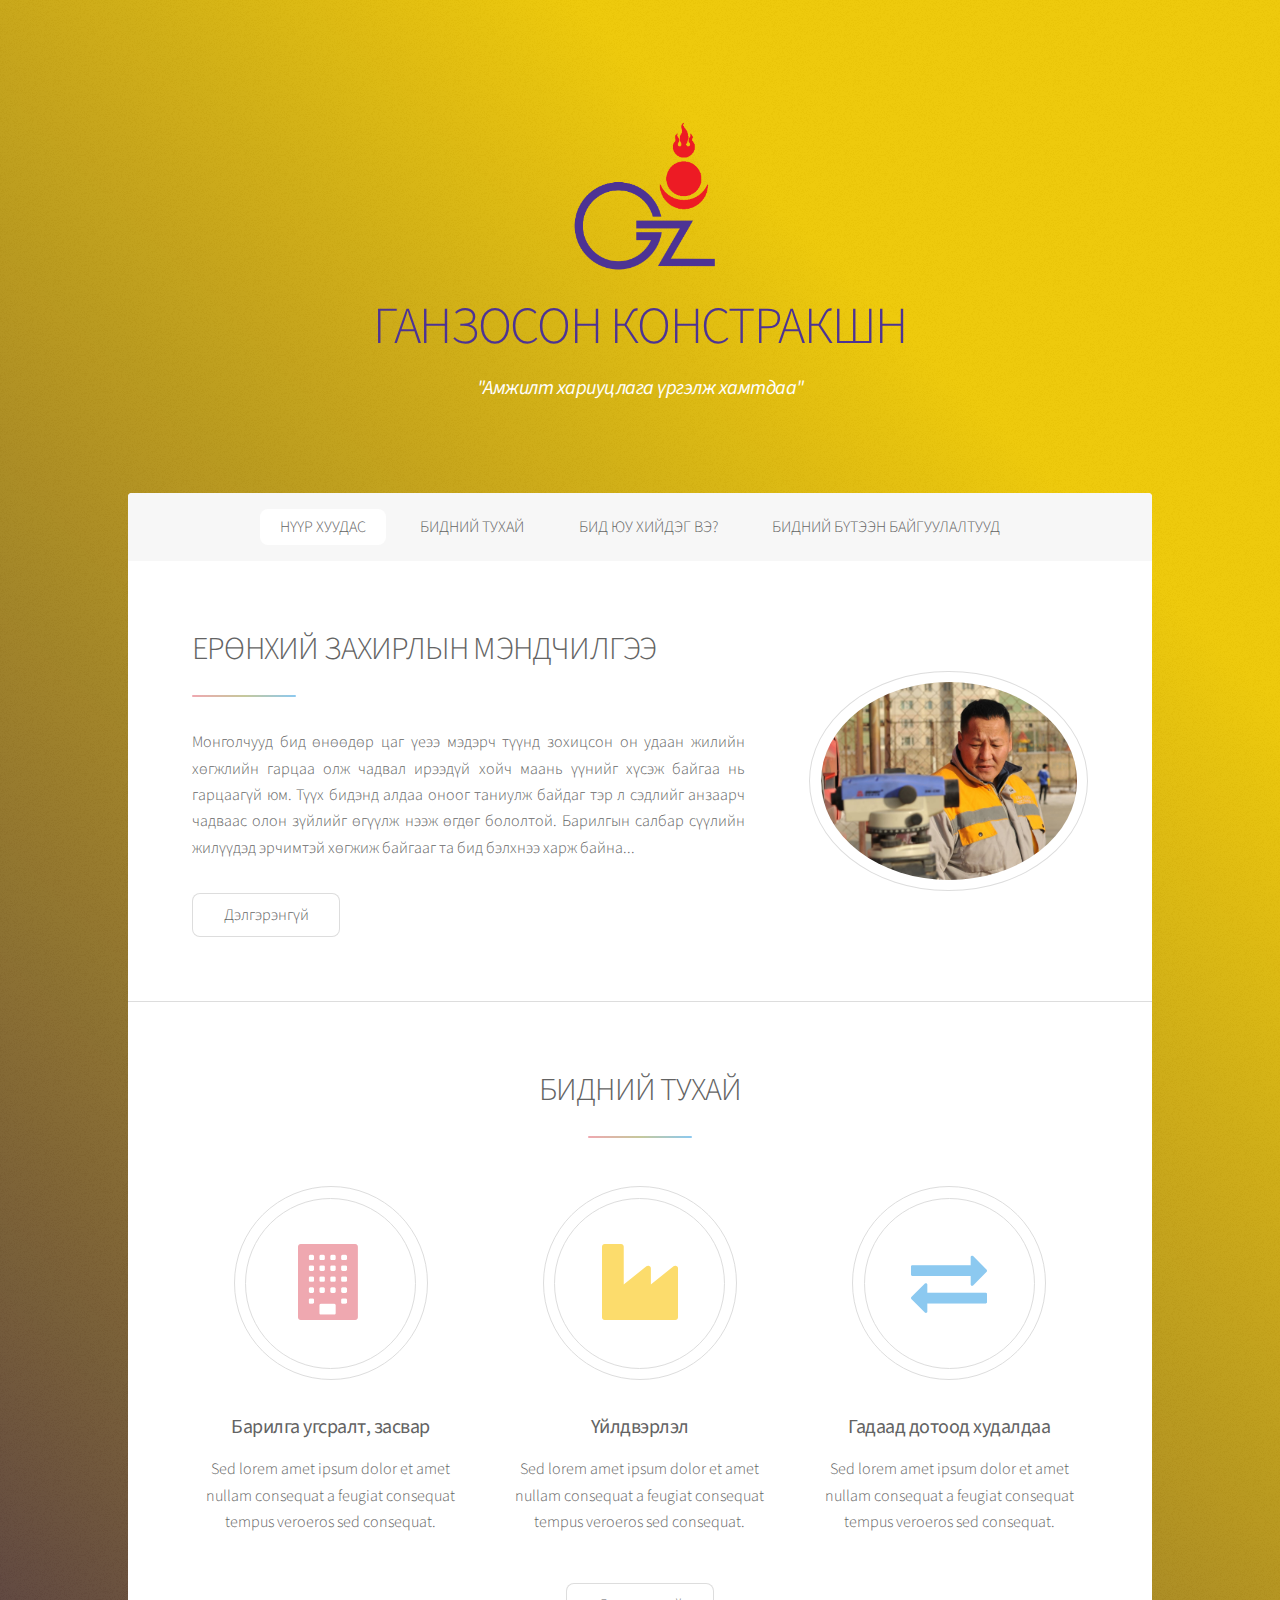
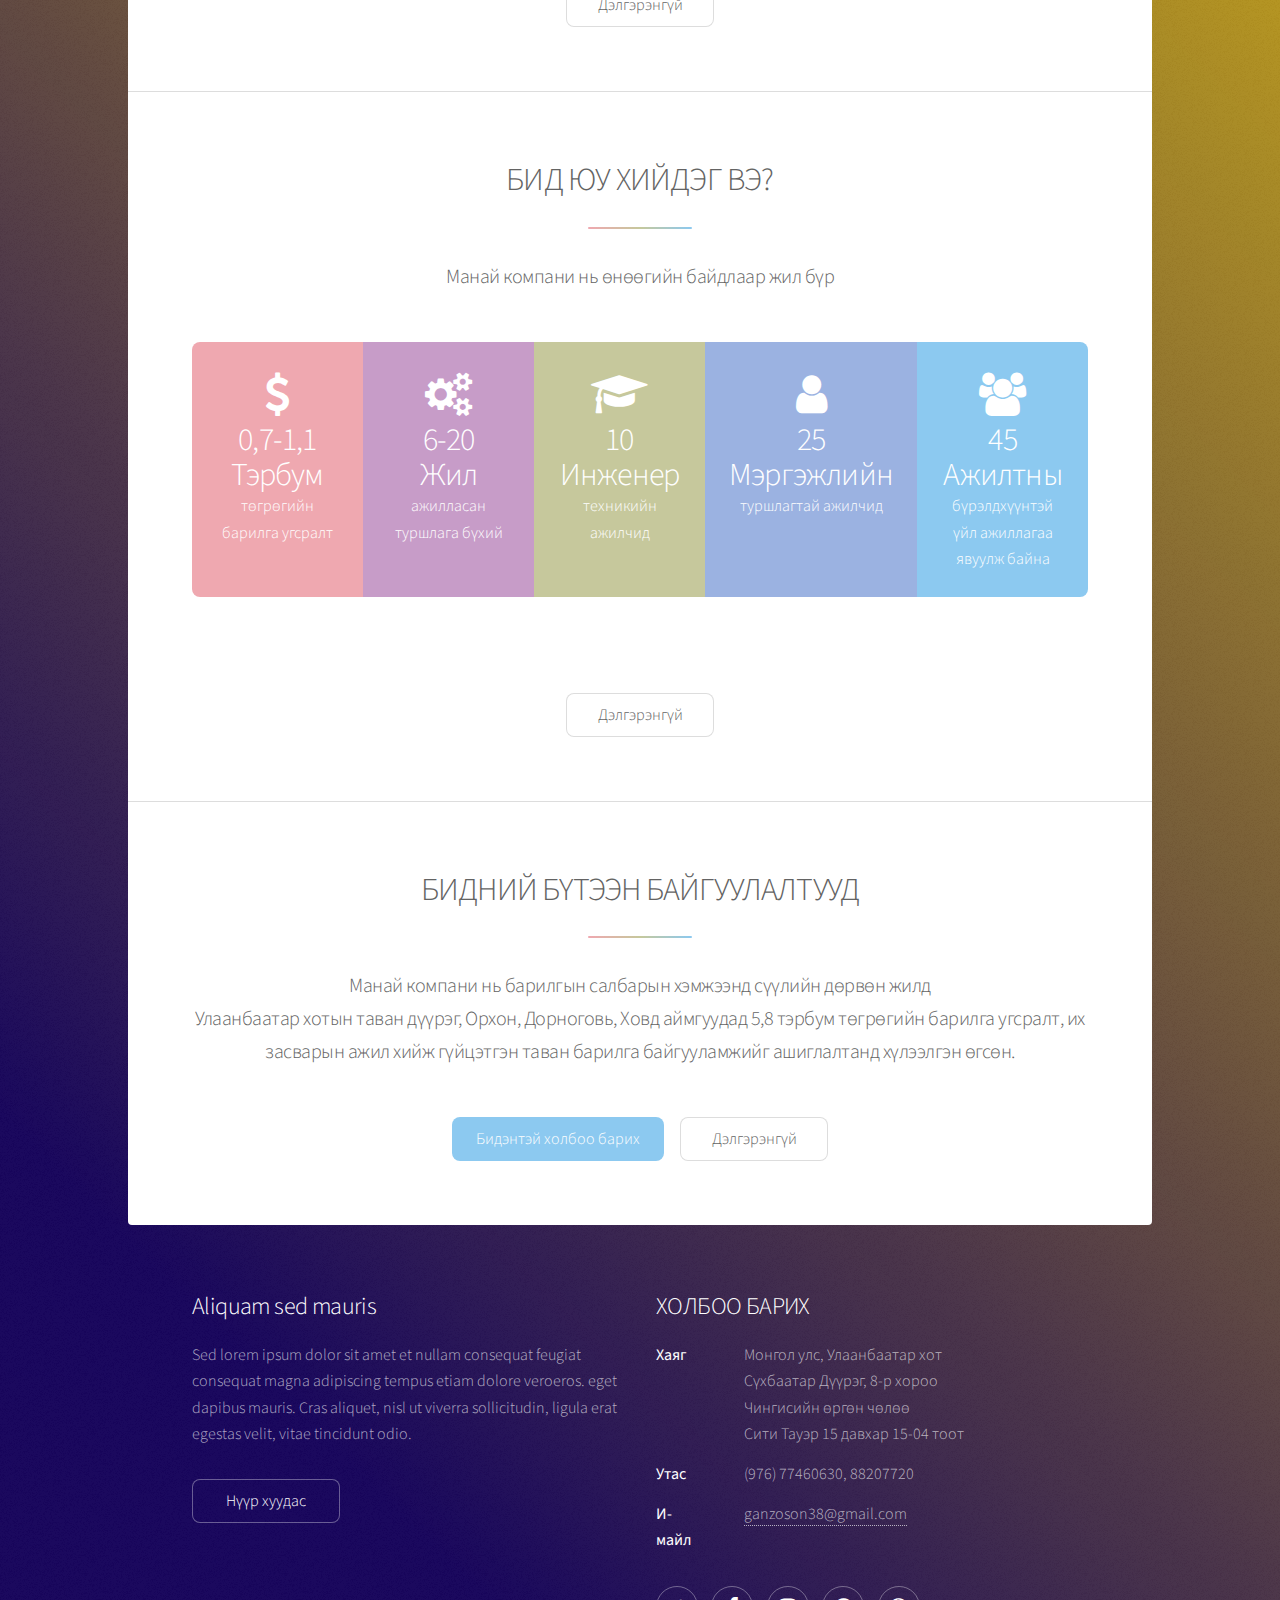
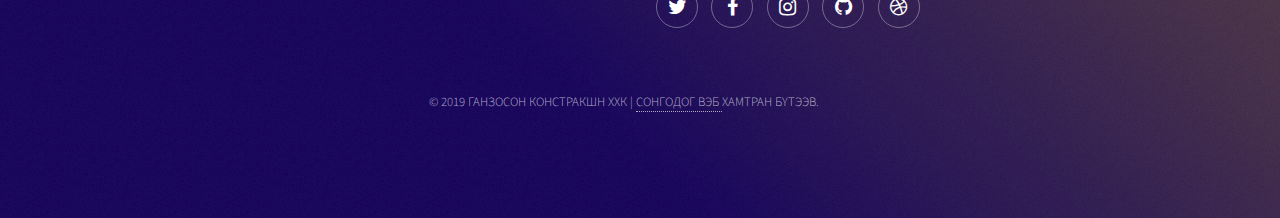
==== commit 6be44a37: "Social changed" ====
--- a/index.html
+++ b/index.html
@@ -139,7 +139,11 @@
 								<dd><a href="#">ganzoson38@gmail.com</a></dd>
 							</dl>
 							<ul class="icons">
+								<li><a href="#" class="icon fa-twitter alt"><span class="label">Twitter</span></a></li>
 								<li><a href="https://www.facebook.com/%D0%93%D0%B0%D0%BD%D0%B7%D0%BE%D1%81%D0%BE%D0%BD-%D0%9A%D0%BE%D0%BD%D1%81%D1%82%D1%80%D0%B0%D0%BA%D1%88%D0%BD-%D0%A5%D0%A5%D0%9A-534898280377291/" class="icon fa-facebook alt"><span class="label">Facebook</span></a></li>
+								<li><a href="#" class="icon fa-instagram alt"><span class="label">Instagram</span></a></li>
+								<li><a href="#" class="icon fa-github alt"><span class="label">GitHub</span></a></li>
+								<li><a href="#" class="icon fa-dribbble alt"><span class="label">Dribbble</span></a></li>
 							</ul>
 						</section>
 						<p class="copyright">&copy; 2019 ГАНЗОСОН КОНСТРАКШН ХХК | <a href="http://www.songdog.com">СОНГОДОГ ВЭБ </a> ХАМТРАН БҮТЭЭВ.</p>
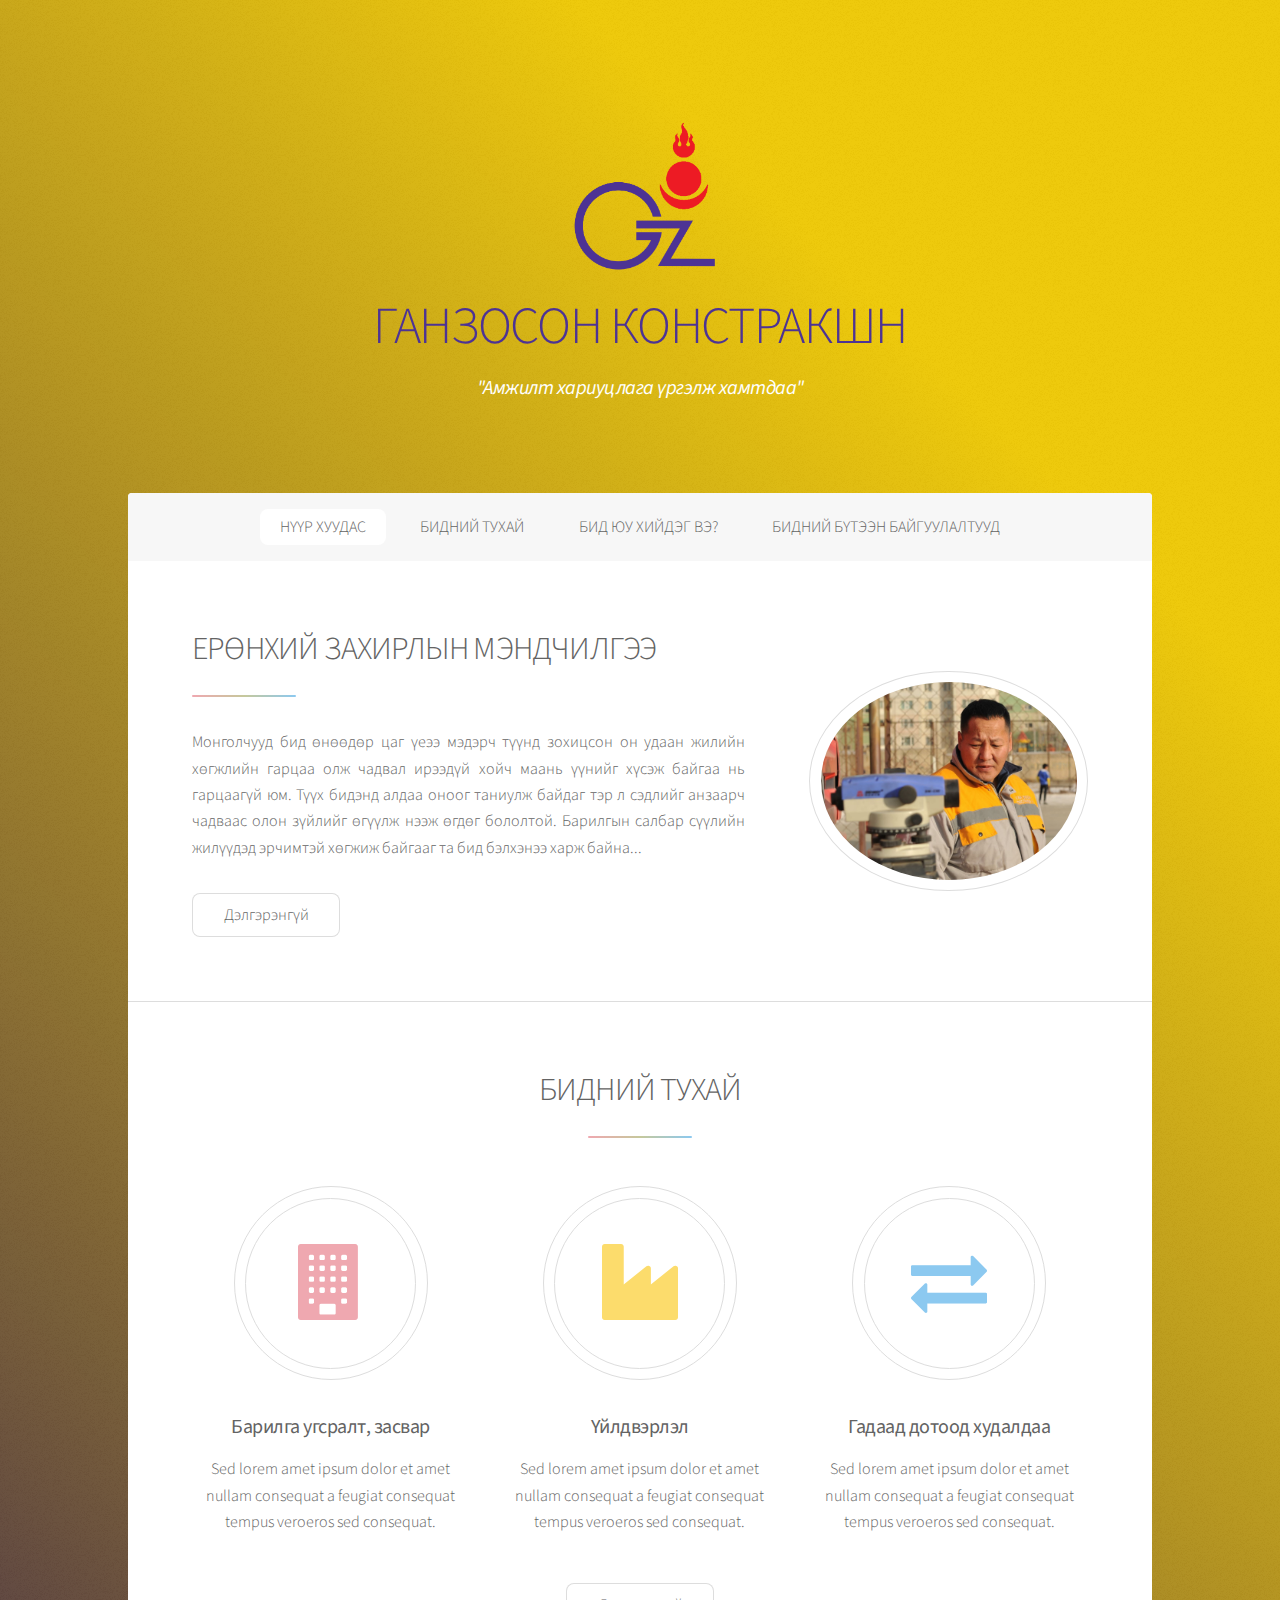
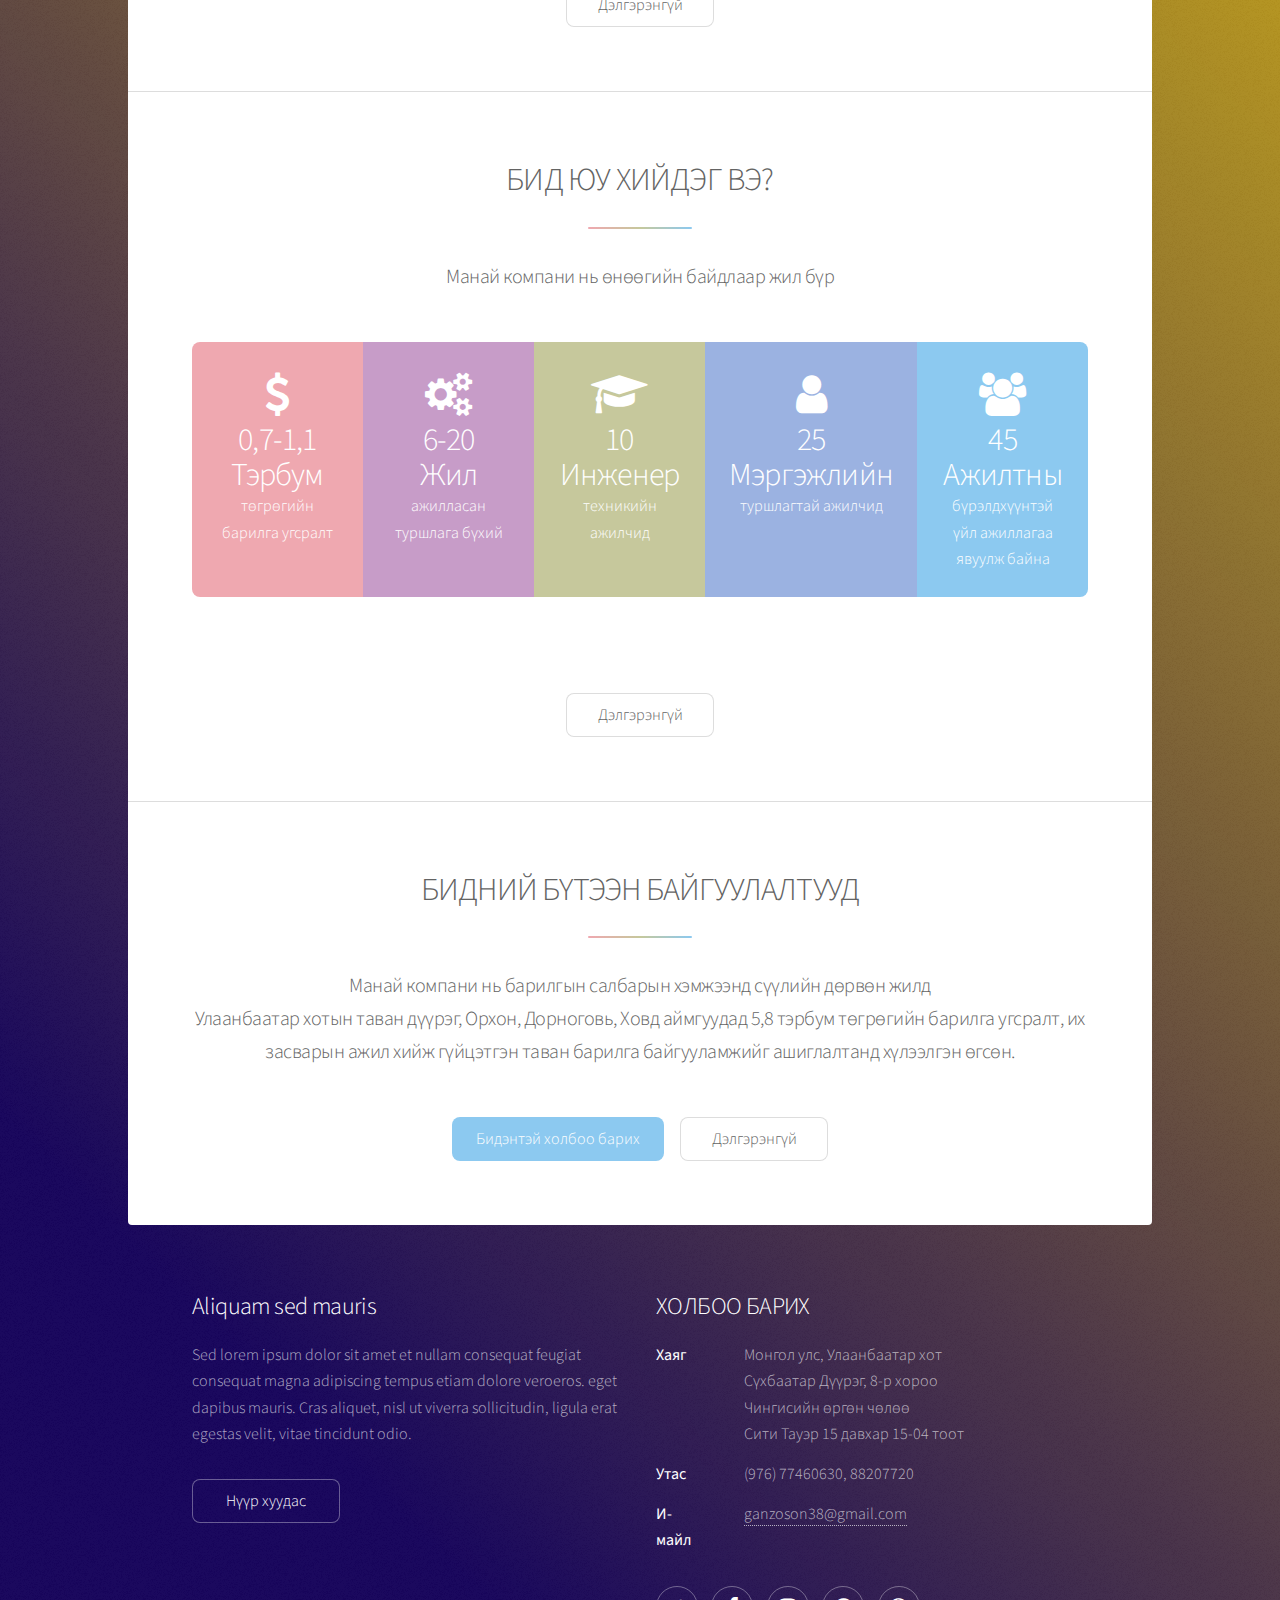
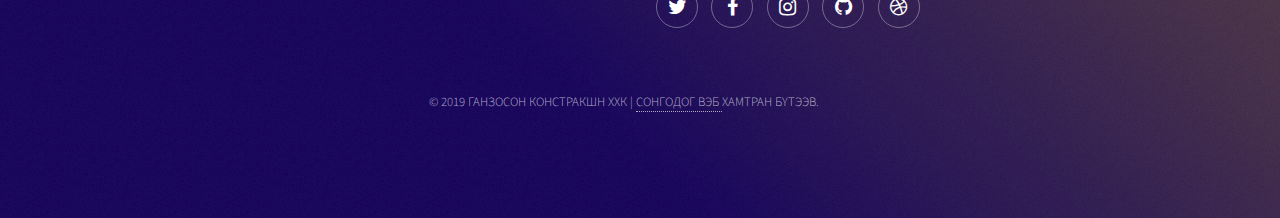
==== commit 195acdee: "hiij guitsetgesen ajluud" ====
--- a/index.html
+++ b/index.html
@@ -44,7 +44,7 @@
 										<header class="major">
 											<h2>ЕРӨНХИЙ ЗАХИРЛЫН МЭНДЧИЛГЭЭ</h2>
 										</header>
-										<p style="text-align: justify;">Монголчууд бид өнөөдөр цаг үеээ мэдэрч түүнд зохицсон он удаан жилийн хөгжлийн гарцаа олж чадвал ирээдүй хойч маань үүнийг хүсэж байгаа нь гарцаагүй юм. Түүх бидэнд алдаа оноог таниулж байдаг  тэр л сэдлийг анзаарч чадваас олон зүйлийг өгүүлж нээж өгдөг бололтой. Барилгын салбар сүүлийн жилүүдэд эрчимтэй хөгжиж байгааг та бид бэлхнээ харж байна...</p>
+										<p style="text-align: justify;">Монголчууд бид өнөөдөр цаг үеээ мэдэрч түүнд зохицсон он удаан жилийн хөгжлийн гарцаа олж чадвал ирээдүй хойч маань үүнийг хүсэж байгаа нь гарцаагүй юм. Түүх бидэнд алдаа оноог таниулж байдаг  тэр л сэдлийг анзаарч чадваас олон зүйлийг өгүүлж нээж өгдөг бололтой. Барилгын салбар сүүлийн жилүүдэд эрчимтэй хөгжиж байгааг та бид бэлхэнээ харж байна...</p>
 										<ul class="actions">
 											<li><a href="захирлын-мэндчилгээ.html" class="button">Дэлгэрэнгүй</a></li>
 										</ul>
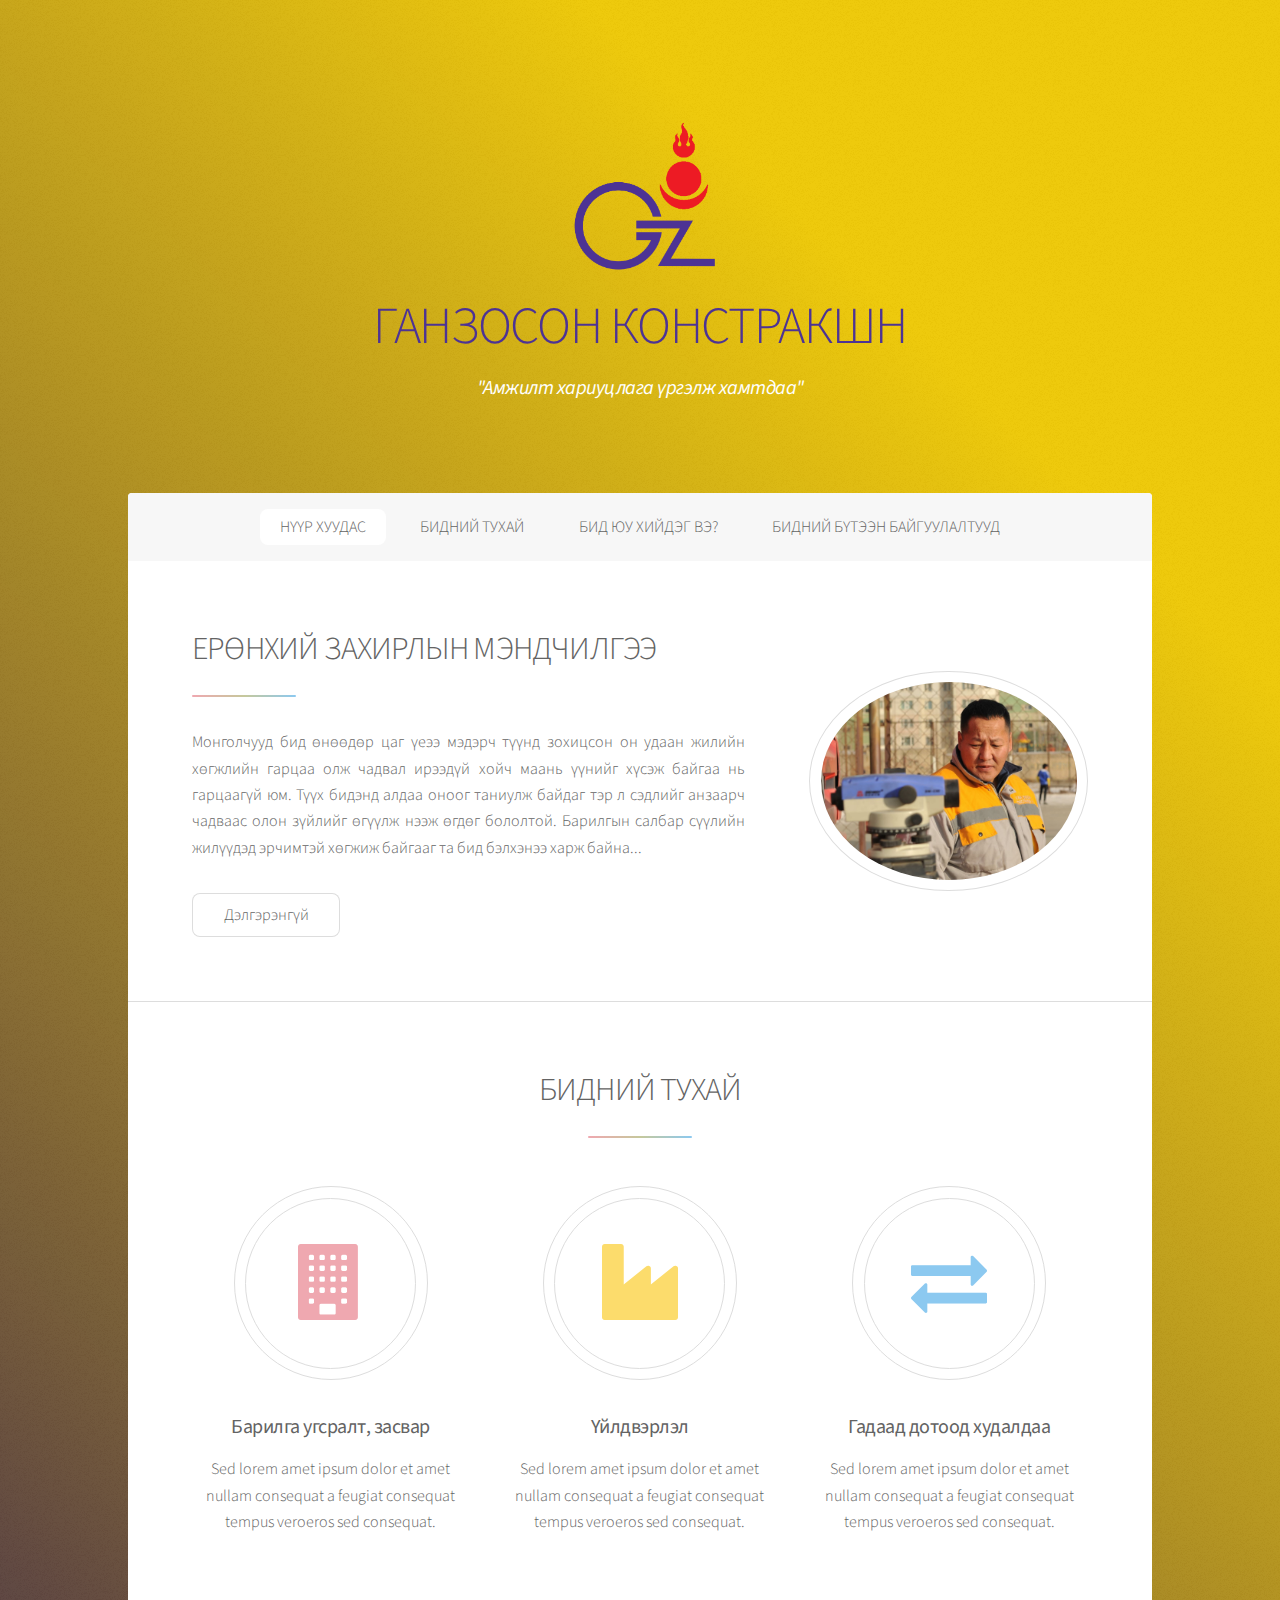
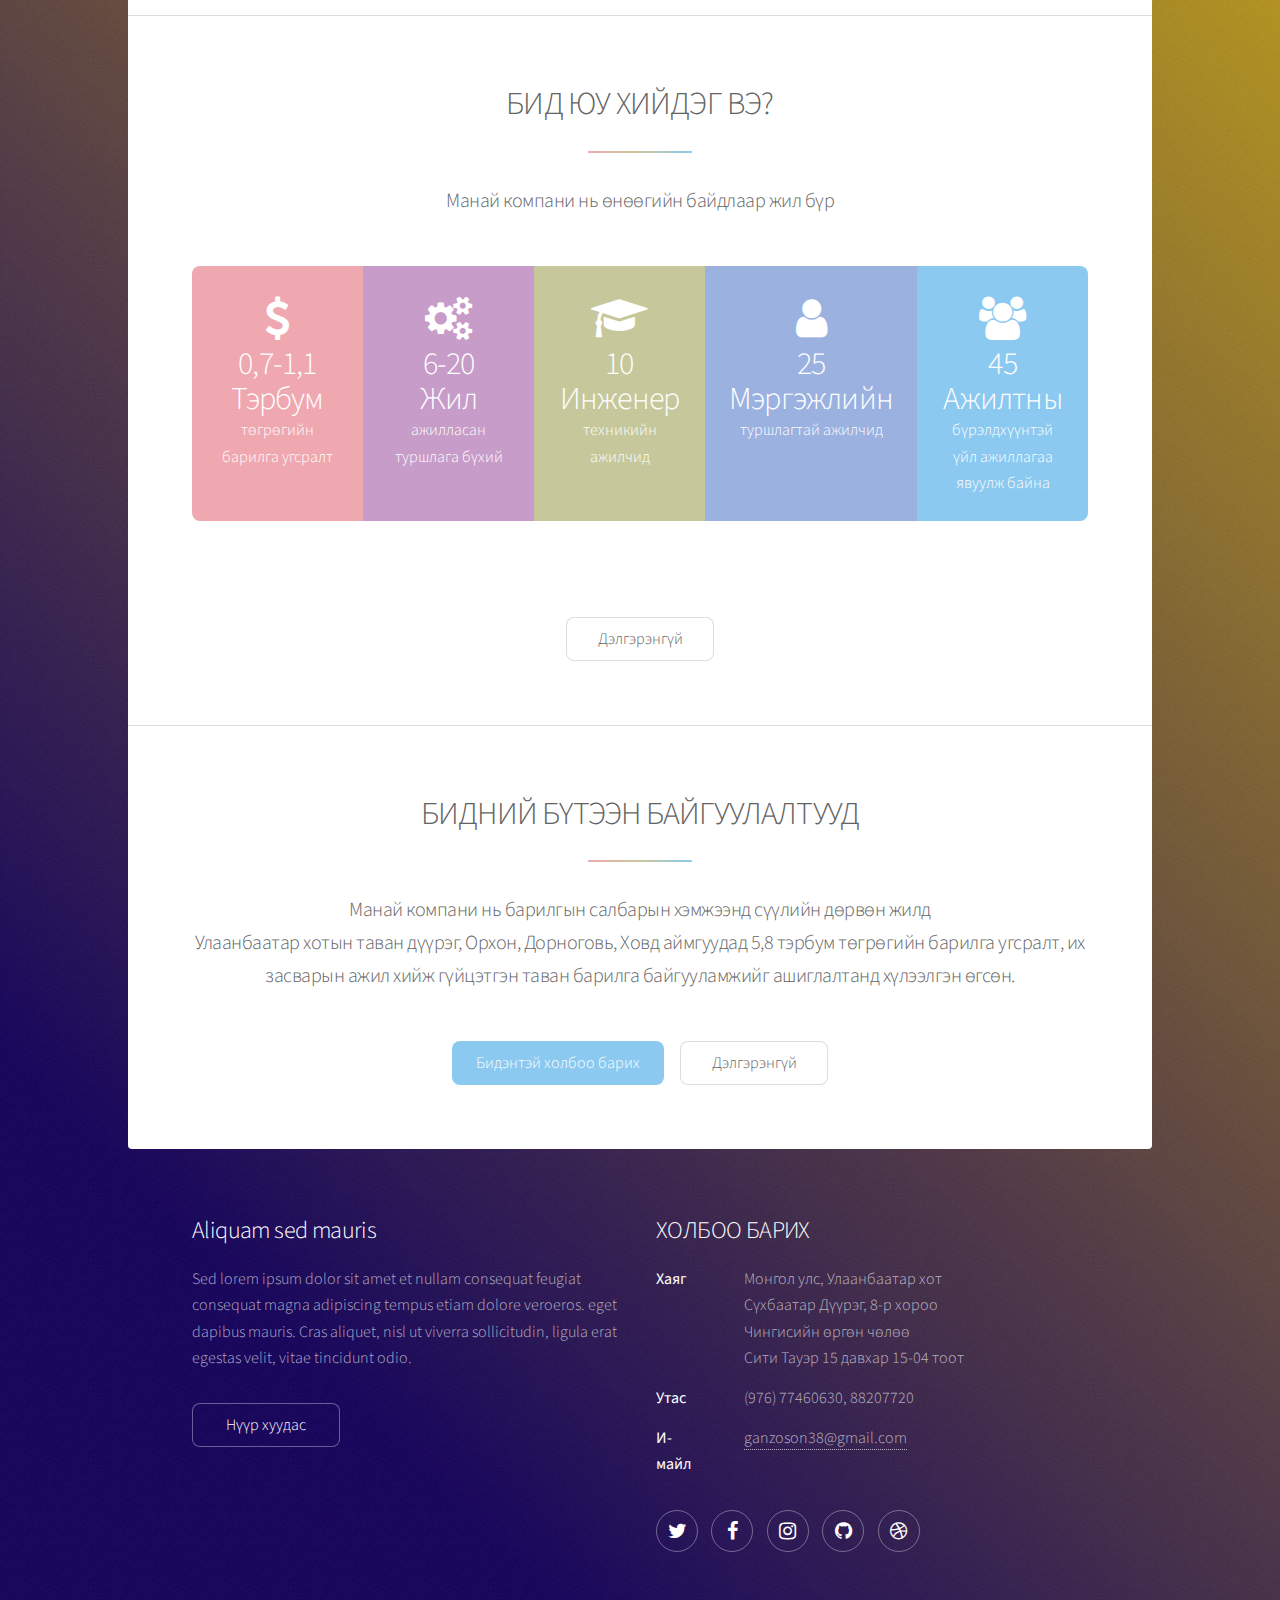
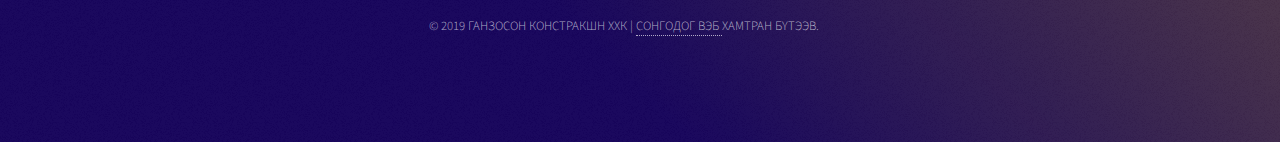
==== commit 79dc0180: "scroll smooth" ====
--- a/index.html
+++ b/index.html
@@ -76,9 +76,7 @@
 									</li>
 								</ul>
 								<footer class="major">
-									<ul class="actions special">
-										<li><a href="generic.html" class="button">Дэлгэрэнгүй</a></li>
-									</ul>
+									
 								</footer>
 							</section>
 
@@ -111,7 +109,7 @@
 								</header>
 								<footer class="major">
 									<ul class="actions special">
-										<li><a href="#footer" class="button primary">Бидэнтэй холбоо барих</a></li>
+										<li><a href="#footer" class="button primary" >Бидэнтэй холбоо барих</a></li>
 										<li><a href="generic.html" class="button">Дэлгэрэнгүй</a></li>
 									</ul>
 								</footer>
--- a/assets/css/main.css
+++ b/assets/css/main.css
@@ -92,6 +92,7 @@
 
 	html {
 		box-sizing: border-box;
+		scroll-behavior: smooth;
 	}
 
 	*, *:before, *:after {
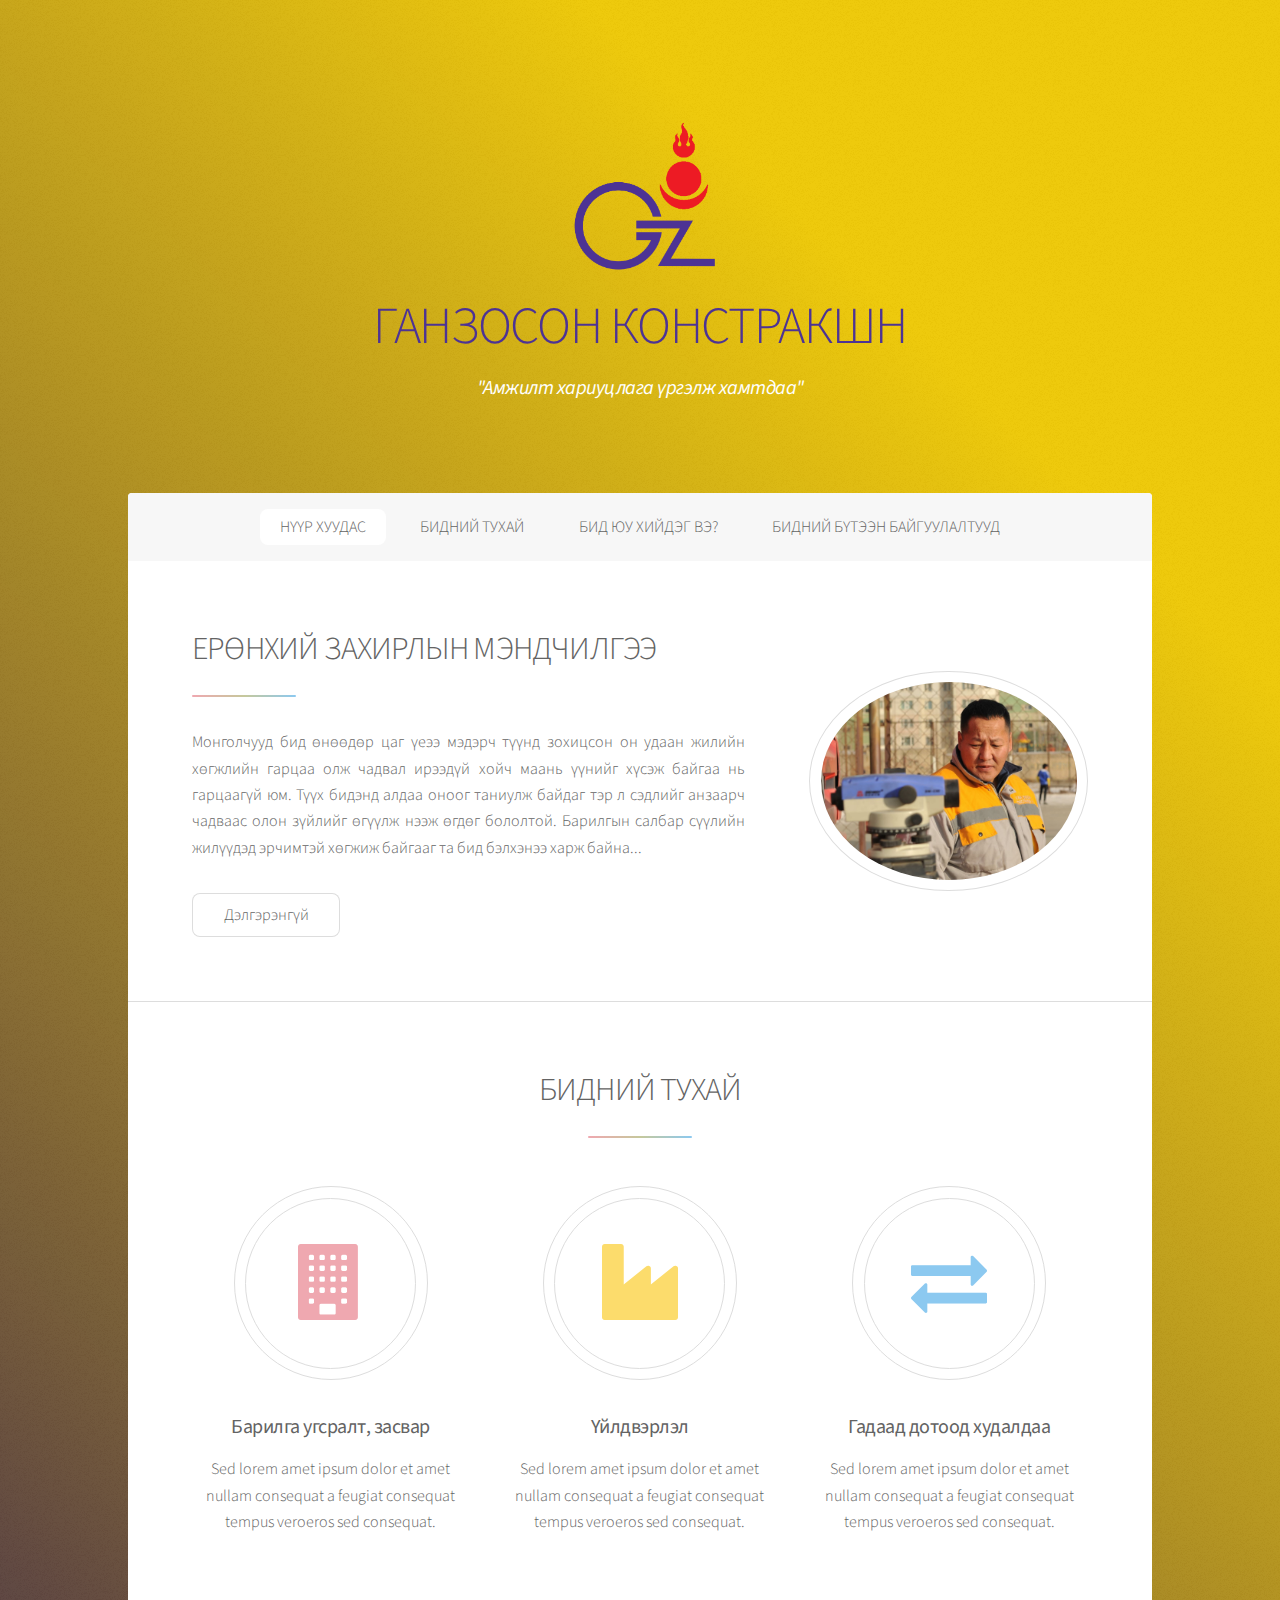
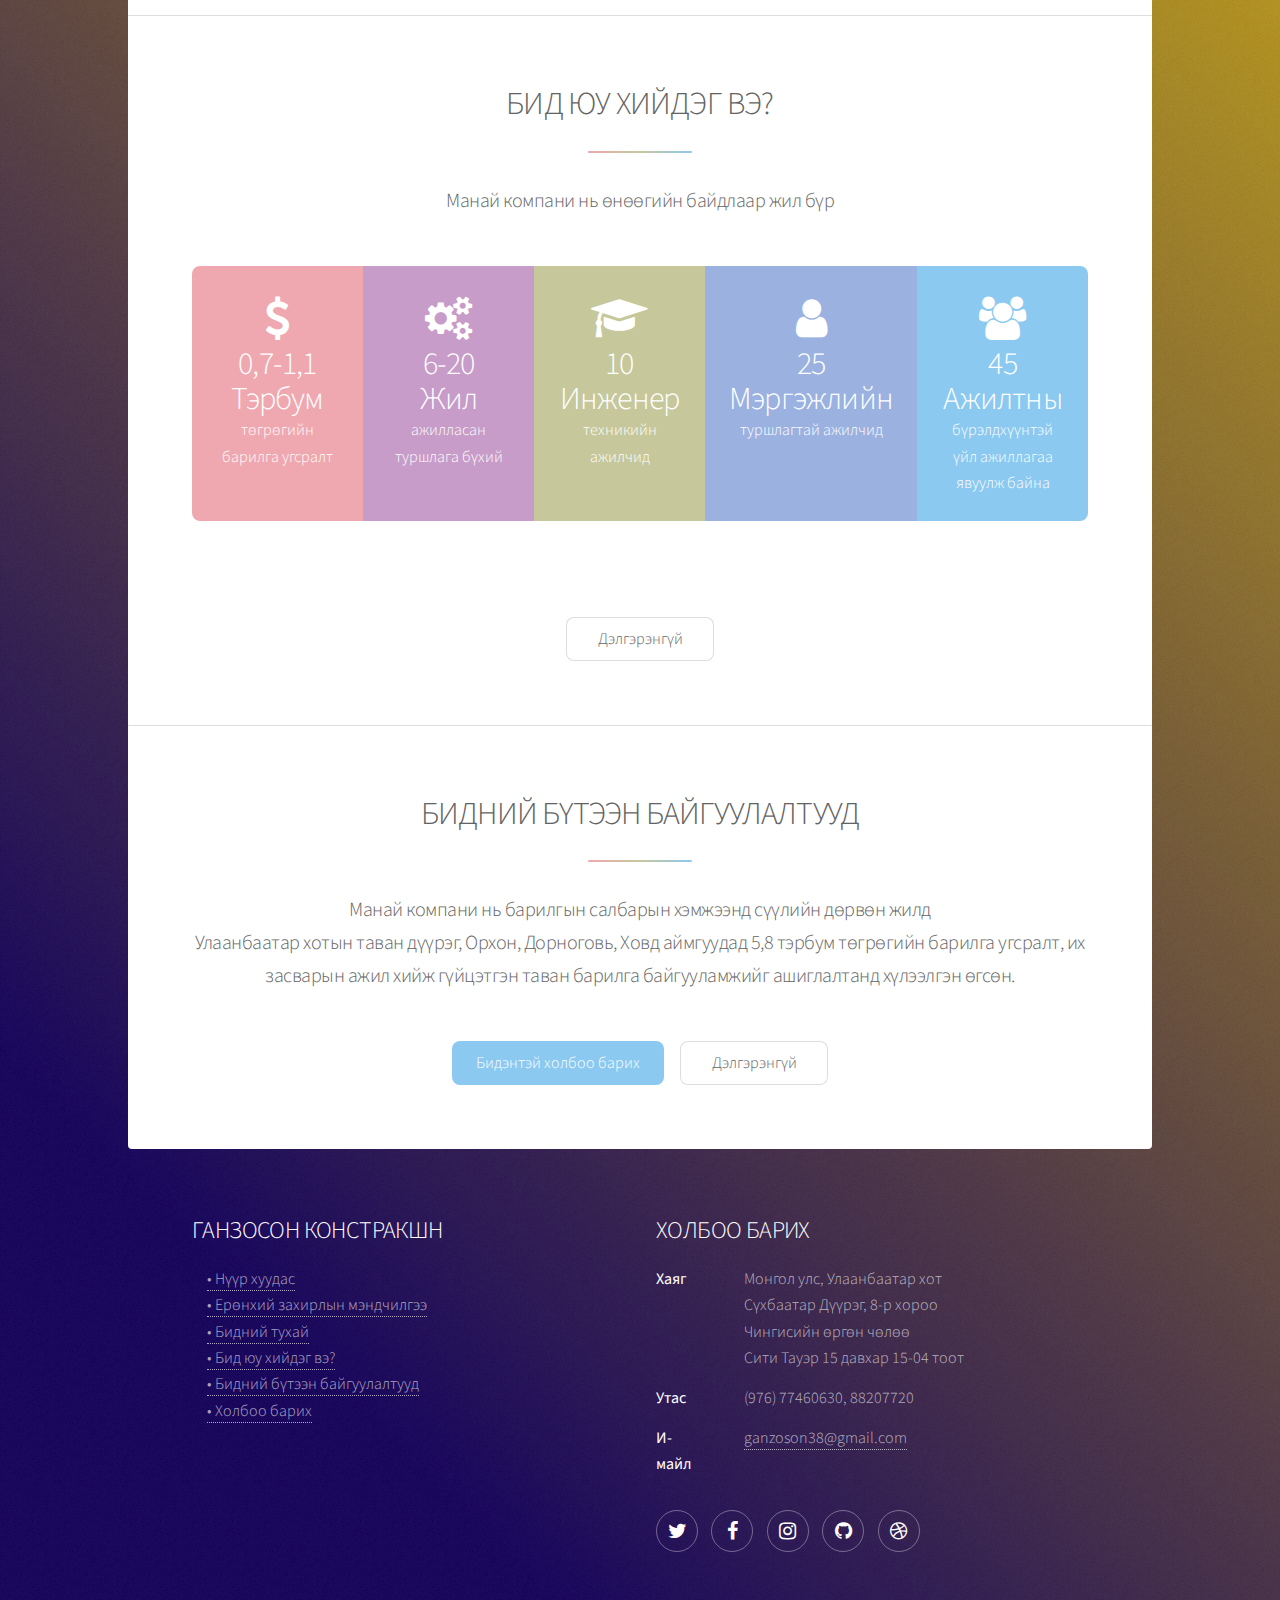
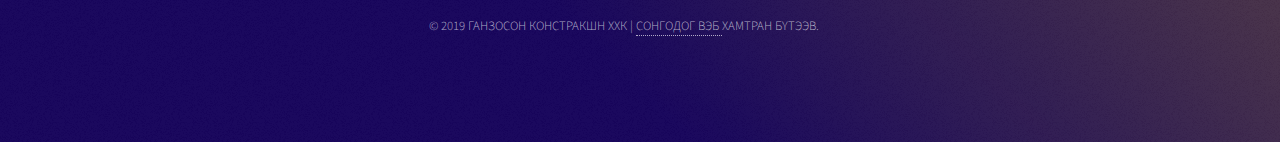
==== commit e397e0a9: "Fixed Footer" ====
--- a/index.html
+++ b/index.html
@@ -120,11 +120,15 @@
 				<!-- Footer -->
 					<footer id="footer">
 						<section>
-							<h2>Aliquam sed mauris</h2>
-							<p>Sed lorem ipsum dolor sit amet et nullam consequat feugiat consequat magna adipiscing tempus etiam dolore veroeros. eget dapibus mauris. Cras aliquet, nisl ut viverra sollicitudin, ligula erat egestas velit, vitae tincidunt odio.</p>
-							<ul class="actions">
-								<li><a href="index.html" class="button">Нүүр хуудас</a></li>
-							</ul>
+							<h2>ГАНЗОСОН КОНСТРАКШН</h2>
+							<p>
+								<a href="#header" class="sitemaplink" style="margin-left: 15px;">• Нүүр хуудас</a><br>
+								<a href="#intro" class="sitemaplink" style="margin-left: 15px;">• Ерөнхий захирлын мэндчилгээ</a><br>
+								<a href="#first" class="sitemaplink" style="margin-left: 15px;">• Бидний тухай</a><br>
+								<a href="#second" class="sitemaplink" style="margin-left: 15px;">• Бид юу хийдэг вэ?</a><br>
+								<a href="#cta" class="sitemaplink" style="margin-left: 15px;">• Бидний бүтээн байгуулалтууд</a><br>
+								<a href="#footer" class="sitemaplink" style="margin-left: 15px;">• Холбоо барих</a>
+							</p>
 						</section>
 						<section>
 							<h2>ХОЛБОО БАРИХ</h2>
--- a/assets/css/main.css
+++ b/assets/css/main.css
@@ -3775,3 +3775,5 @@
 .mainheader {
 	color: #4D3394
 }
+
+
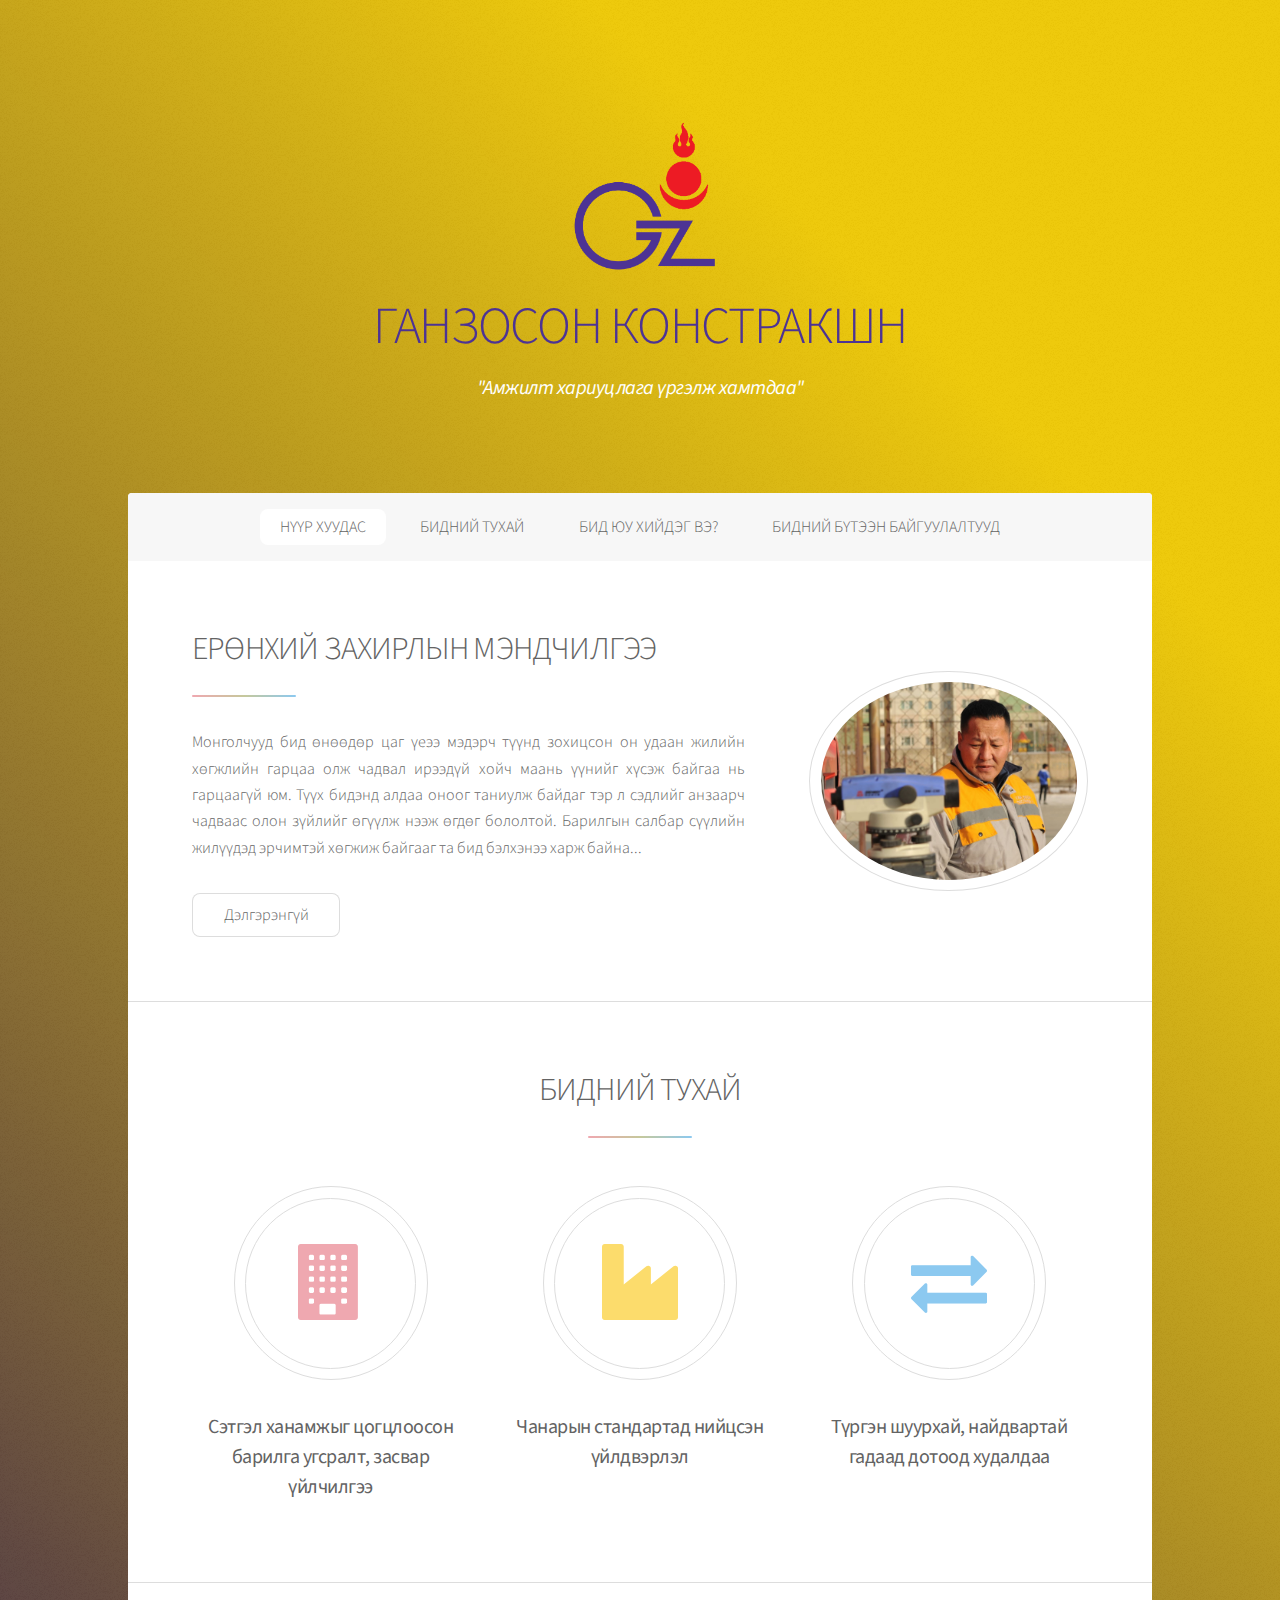
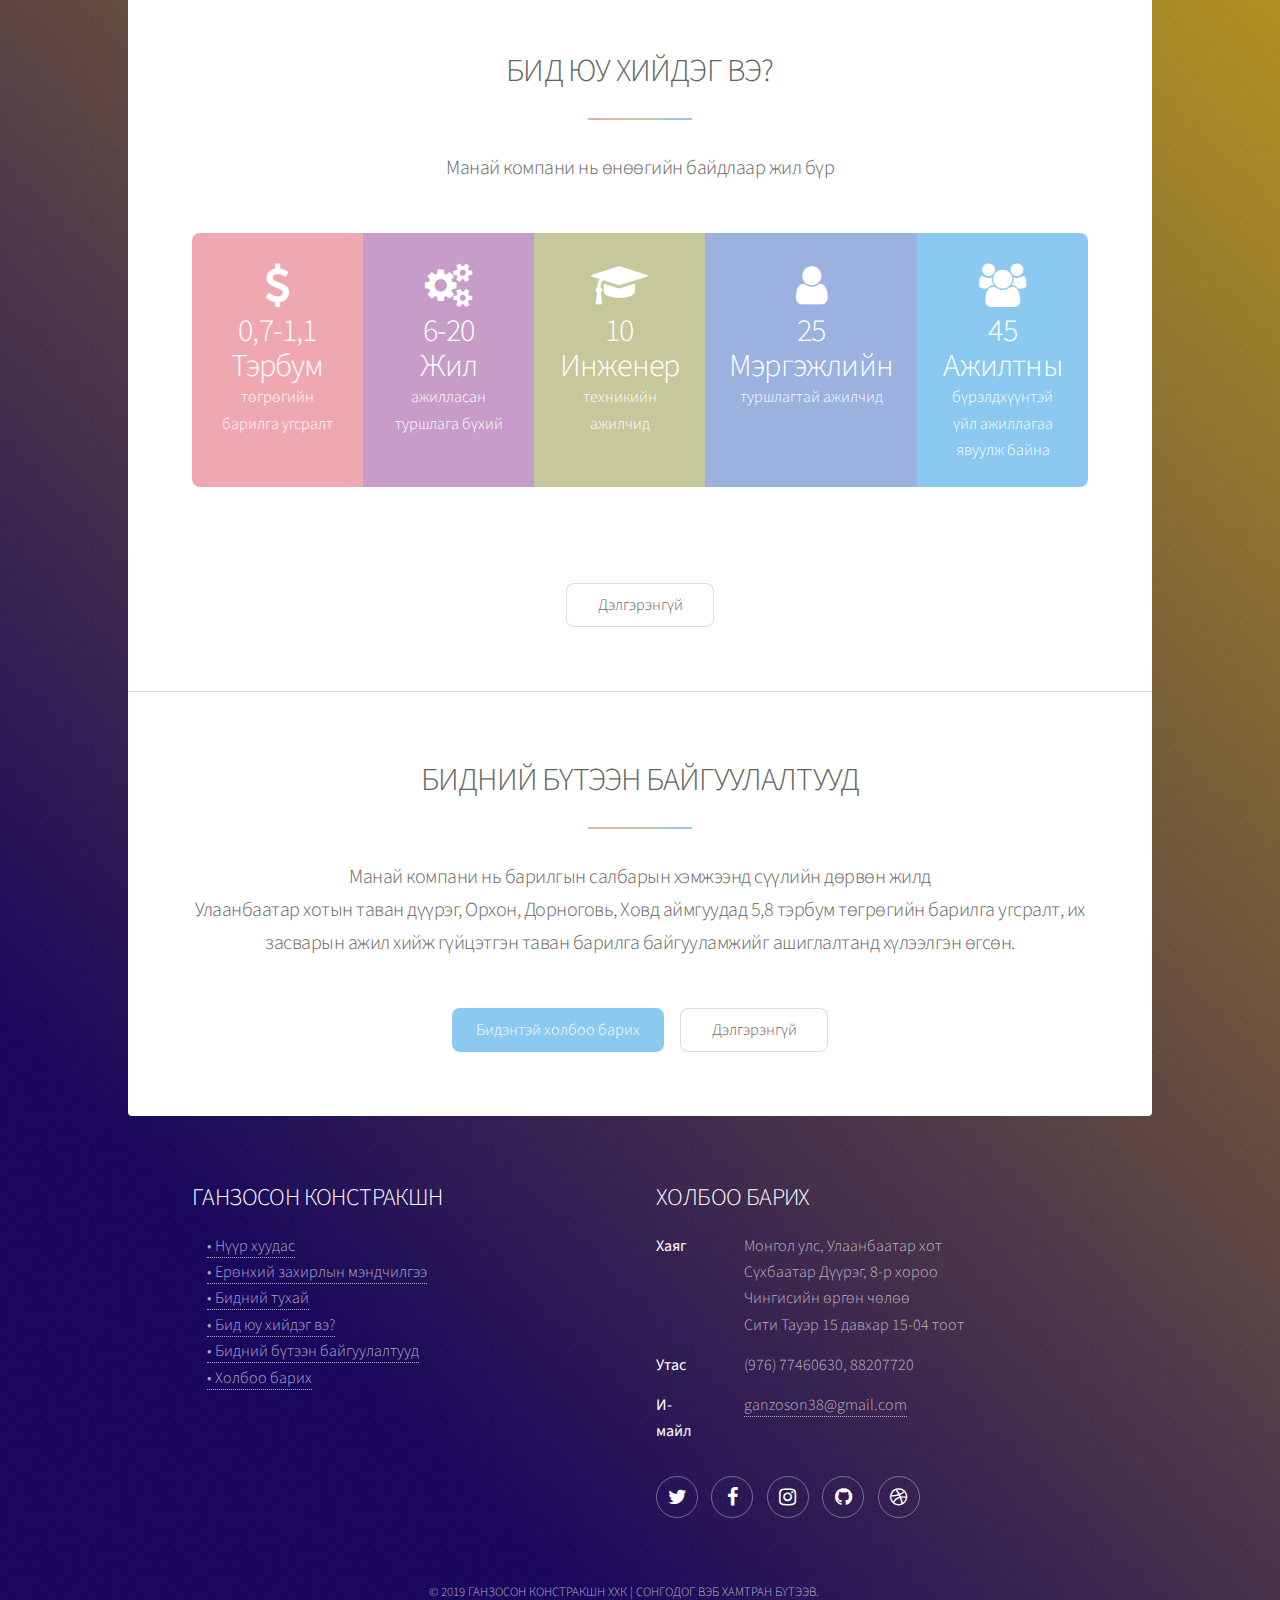
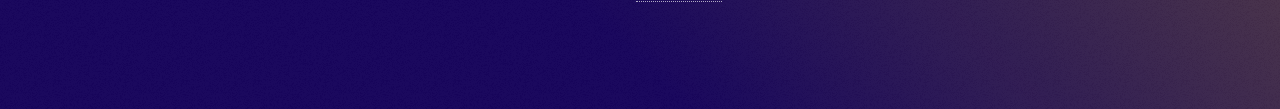
==== commit b0624177: "fixed bidni tuhai" ====
--- a/index.html
+++ b/index.html
@@ -61,18 +61,16 @@
 								<ul class="features">
 									<li>
 										<span class="icon major style1 fa-building"></span>
-										<h3><strong>Барилга угсралт, засвар</strong></h3>
-										<p>Sed lorem amet ipsum dolor et amet nullam consequat a feugiat consequat tempus veroeros sed consequat.</p>
+										<h3><strong>Сэтгэл ханамжыг цогцлоосон барилга угсралт, засвар үйлчилгээ</strong></h3>
 									</li>
 									<li>
 										<span class="icon major style3 fa-industry"></span>
-										<h3><strong>Үйлдвэрлэл</strong></h3>
-										<p>Sed lorem amet ipsum dolor et amet nullam consequat a feugiat consequat tempus veroeros sed consequat.</p>
+										<h3><strong>Чанарын стандартад нийцсэн үйлдвэрлэл</strong></h3>
+						
 									</li>
 									<li>
 										<span class="icon major style5 fa-exchange"></span>
-										<h3><strong>Гадаад дотоод худалдаа</strong></h3>
-										<p>Sed lorem amet ipsum dolor et amet nullam consequat a feugiat consequat tempus veroeros sed consequat.</p>
+										<h3><strong>Түргэн шуурхай, найдвартай гадаад дотоод худалдаа</strong></h3>
 									</li>
 								</ul>
 								<footer class="major">
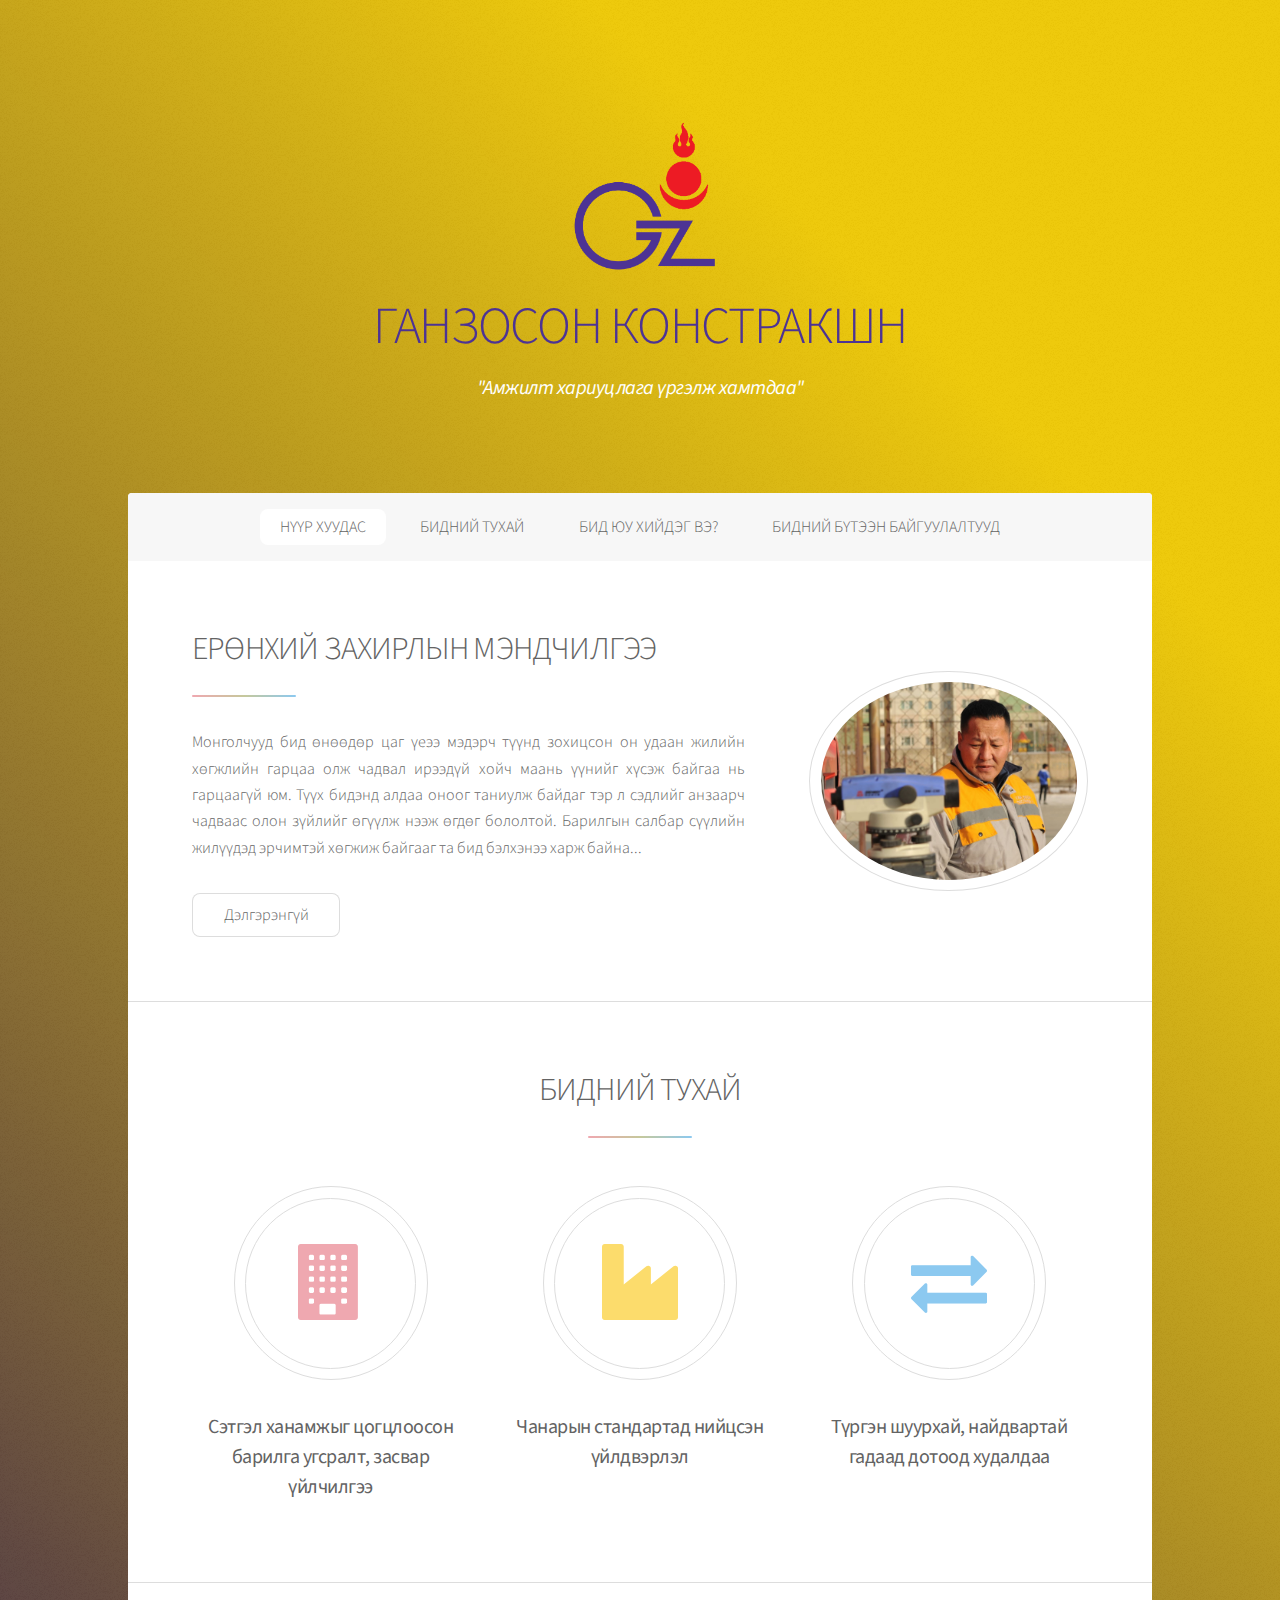
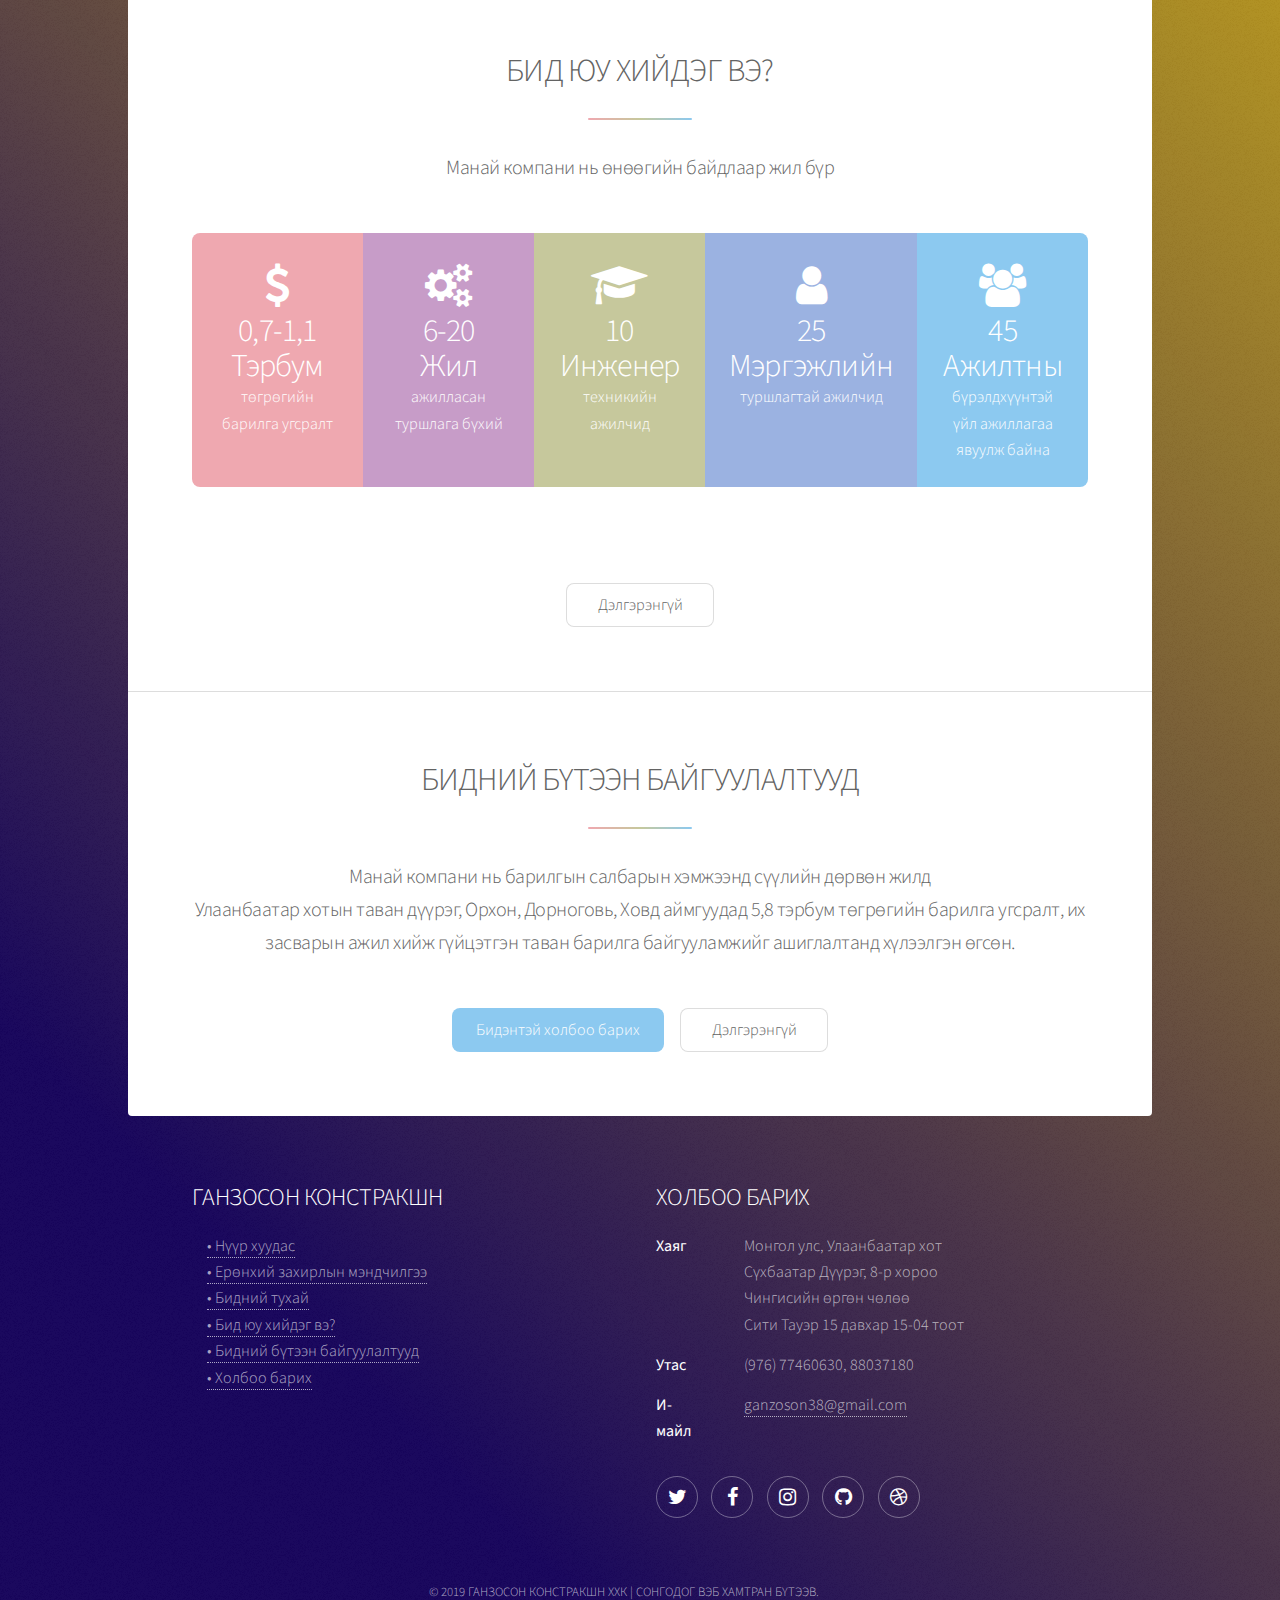
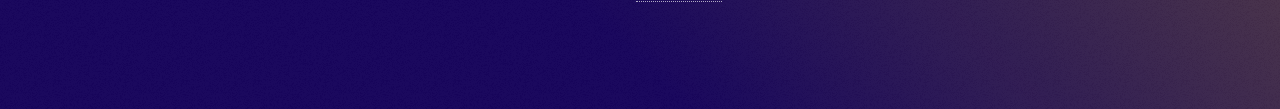
==== commit 5b8997e2: "Update index.html" ====
--- a/index.html
+++ b/index.html
@@ -134,7 +134,7 @@
 								<dt>Хаяг</dt>
 								<dd>Монгол улс, Улаанбаатар хот<br>Сүхбаатар  Дүүрэг, 8-р хороо<br>Чингисийн өргөн чөлөө<br>Сити Тауэр 15 давхар 15-04 тоот</dd>
 								<dt>Утас</dt>
-								<dd>(976) 77460630, 88207720 </dd>
+								<dd>(976) 77460630, 88037180 </dd>
 								<dt>И-майл</dt>
 								<dd><a href="#">ganzoson38@gmail.com</a></dd>
 							</dl>
@@ -159,6 +159,56 @@
 			<script src="assets/js/breakpoints.min.js"></script>
 			<script src="assets/js/util.js"></script>
 			<script src="assets/js/main.js"></script>
+			<script>
+				document.querySelectorAll('a[href^="#footer"]').forEach(anchor => {
+    anchor.addEventListener('click', function (e) {
+        e.preventDefault();
+
+        document.querySelector(this.getAttribute('href')).scrollIntoView({
+            behavior: 'smooth'
+        });
+    });
+});</script>
+		<script>
+				document.querySelectorAll('a[href^="#intro"]').forEach(anchor => {
+    anchor.addEventListener('click', function (e) {
+        e.preventDefault();
+
+        document.querySelector(this.getAttribute('href')).scrollIntoView({
+            behavior: 'smooth'
+        });
+    });
+});</script>
+		<script>
+				document.querySelectorAll('a[href^="#first"]').forEach(anchor => {
+    anchor.addEventListener('click', function (e) {
+        e.preventDefault();
+
+        document.querySelector(this.getAttribute('href')).scrollIntoView({
+            behavior: 'smooth'
+        });
+    });
+});</script>
+		<script>
+				document.querySelectorAll('a[href^="#second"]').forEach(anchor => {
+    anchor.addEventListener('click', function (e) {
+        e.preventDefault();
+
+        document.querySelector(this.getAttribute('href')).scrollIntoView({
+            behavior: 'smooth'
+        });
+    });
+});</script>
+		<script>
+				document.querySelectorAll('a[href^="#cta"]').forEach(anchor => {
+    anchor.addEventListener('click', function (e) {
+        e.preventDefault();
+
+        document.querySelector(this.getAttribute('href')).scrollIntoView({
+            behavior: 'smooth'
+        });
+    });
+});</script>
 
 	</body>
-</html>+</html>
--- a/assets/css/main.css
+++ b/assets/css/main.css
@@ -92,7 +92,6 @@
 
 	html {
 		box-sizing: border-box;
-		scroll-behavior: smooth;
 	}
 
 	*, *:before, *:after {
